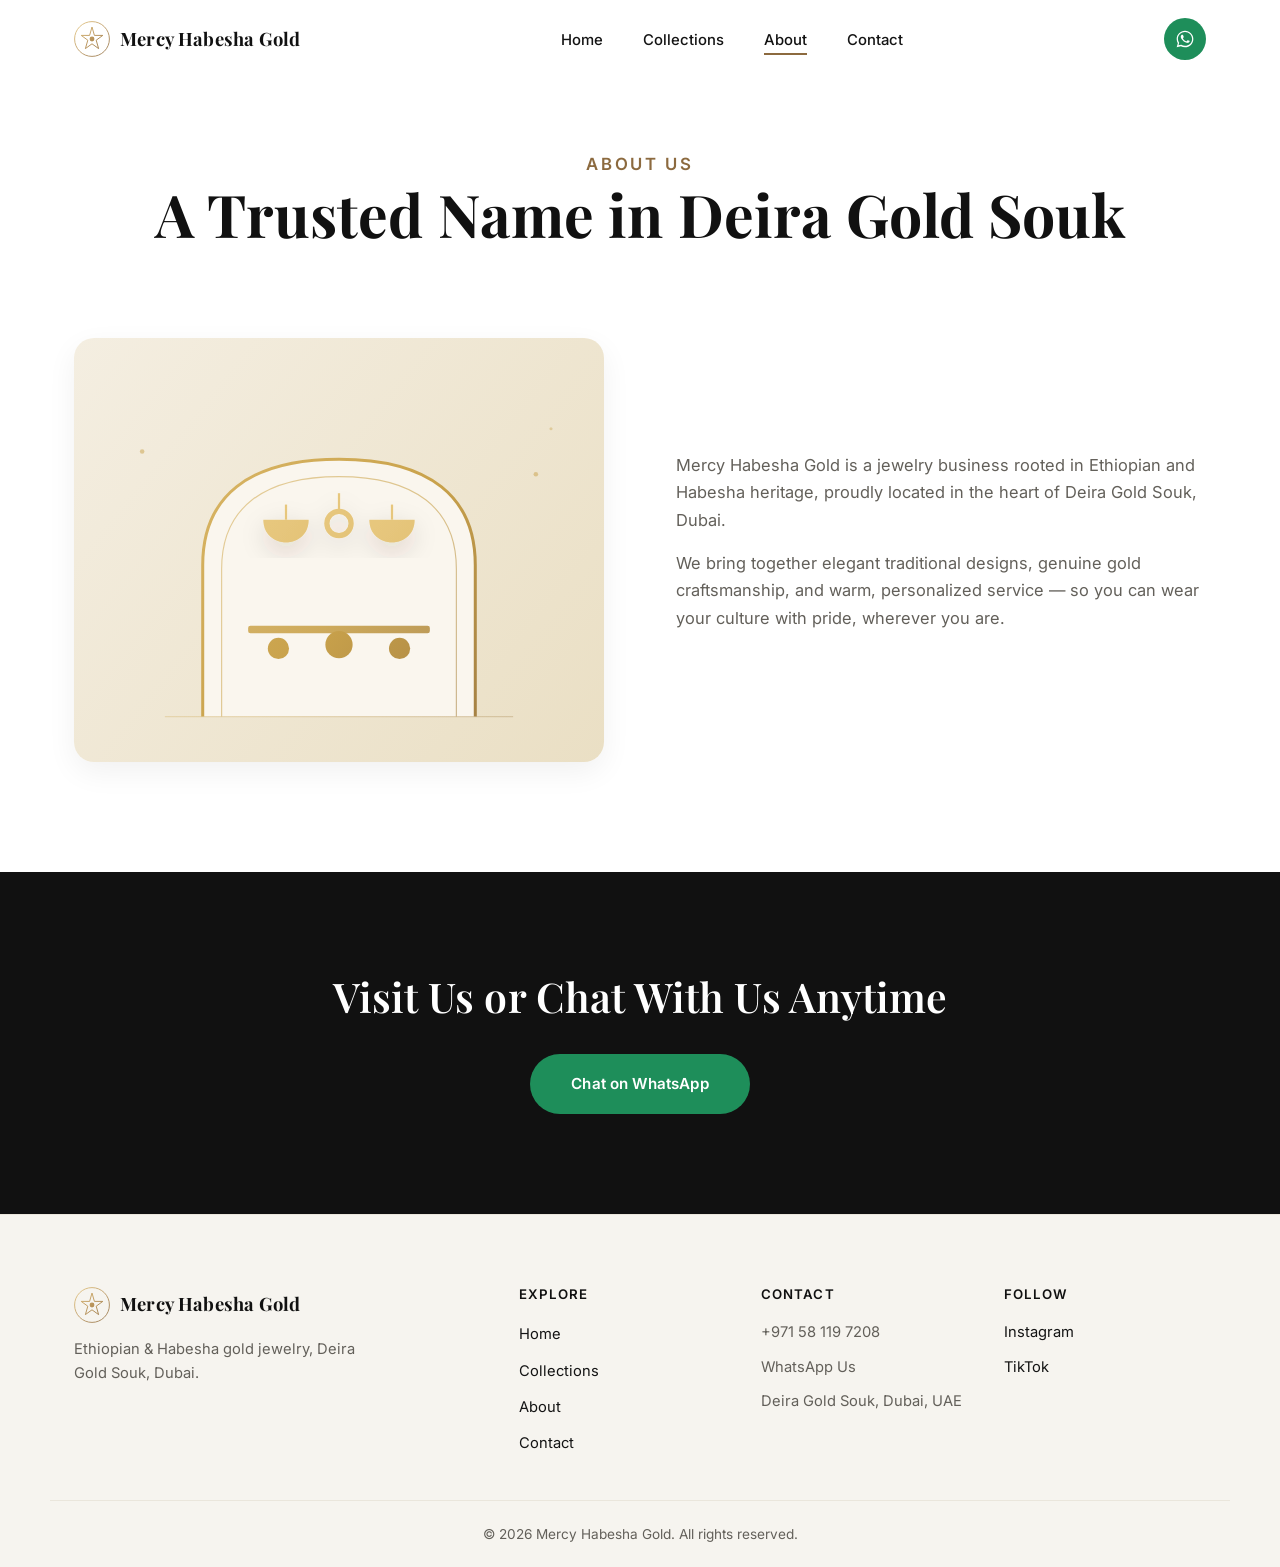
==== about.html @ a3fc60da "Simplify site into 4 focused pages with a cleaner luxury look Split the single long page into Home, " ====
<!DOCTYPE html>
<html lang="en">
<head>
<meta charset="UTF-8">
<meta name="viewport" content="width=device-width, initial-scale=1.0">
<title>About Us | Mercy Habesha Gold</title>
<meta name="description" content="Mercy Habesha Gold is a trusted Ethiopian and Habesha gold jewelry business located in Deira Gold Souk, Dubai.">
<link rel="icon" type="image/svg+xml" href="images/favicon.svg">

<link rel="preconnect" href="https://fonts.googleapis.com">
<link rel="preconnect" href="https://fonts.gstatic.com" crossorigin>
<link href="https://fonts.googleapis.com/css2?family=Playfair+Display:wght@500;600;700&family=Inter:wght@400;500;600&display=swap" rel="stylesheet">

<link rel="stylesheet" href="css/styles.css">
</head>
<body>

<a class="skip-link" href="#main">Skip to content</a>

<header class="site-header" id="siteHeader">
  <div class="container header-inner">
    <a href="index.html" class="brand" aria-label="Mercy Habesha Gold — Home">
      <img src="images/logo-mark.svg" alt="" class="brand-mark" width="36" height="36">
      <span class="brand-text">Mercy Habesha Gold</span>
    </a>

    <nav class="main-nav" id="mainNav" aria-label="Primary">
      <ul>
        <li><a href="index.html">Home</a></li>
        <li><a href="collections.html">Collections</a></li>
        <li><a href="about.html" class="active">About</a></li>
        <li><a href="contact.html">Contact</a></li>
      </ul>
    </nav>

    <div class="header-actions">
      <a class="wa-icon-btn" href="https://wa.me/971581197208?text=Hello%20Mercy%20Habesha%20Gold%2C%20I%20would%20like%20to%20know%20more%20about%20your%20jewelry." target="_blank" rel="noopener" aria-label="Chat on WhatsApp">
        <svg viewBox="0 0 24 24" aria-hidden="true"><path fill="currentColor" d="M17.5 14.4c-.3-.1-1.7-.8-1.9-.9-.3-.1-.5-.1-.6.1-.2.3-.7.9-.9 1.1-.2.2-.3.2-.6.1-.3-.1-1.2-.4-2.3-1.4-.9-.8-1.4-1.7-1.6-2-.2-.3 0-.5.1-.6.1-.1.3-.3.4-.5.1-.2.2-.3.3-.5.1-.2 0-.4 0-.5 0-.1-.6-1.5-.8-2-.2-.5-.4-.5-.6-.5h-.5c-.2 0-.5.1-.7.3-.2.3-.9.9-.9 2.2s.9 2.6 1.1 2.8c.1.2 1.8 2.8 4.4 3.9.6.3 1.1.4 1.5.5.6.2 1.2.2 1.6.1.5-.1 1.7-.7 1.9-1.3.2-.6.2-1.1.2-1.2-.1-.2-.3-.2-.6-.4z"/><path fill="currentColor" d="M12 2C6.5 2 2 6.5 2 12c0 1.9.5 3.6 1.4 5.1L2 22l5.1-1.3c1.4.8 3.1 1.2 4.9 1.2 5.5 0 10-4.5 10-10S17.5 2 12 2zm0 18.2c-1.6 0-3.1-.4-4.4-1.2l-.3-.2-3.1.8.8-3-.2-.3c-.9-1.4-1.3-3-1.3-4.6C3.5 7.3 7.3 3.5 12 3.5S20.5 7.3 20.5 12 16.7 20.2 12 20.2z"/></svg>
      </a>
      <button class="menu-toggle" id="menuToggle" aria-label="Open menu" aria-expanded="false" aria-controls="mainNav">
        <span></span><span></span><span></span>
      </button>
    </div>
  </div>
</header>

<main id="main">

  <section class="page-banner">
    <div class="container reveal">
      <p class="eyebrow">About Us</p>
      <h1>A Trusted Name in Deira Gold Souk</h1>
    </div>
  </section>

  <section class="section" style="padding-top: 20px;">
    <div class="container split-block reveal">
      <div class="split-image"><img src="images/about.svg" alt="Mercy Habesha Gold store display in Deira Gold Souk" loading="lazy" width="700" height="560"></div>
      <div class="split-copy">
        <p>Mercy Habesha Gold is a jewelry business rooted in Ethiopian and Habesha heritage, proudly located in the heart of Deira Gold Souk, Dubai.</p>
        <p>We bring together elegant traditional designs, genuine gold craftsmanship, and warm, personalized service — so you can wear your culture with pride, wherever you are.</p>
      </div>
    </div>
  </section>

  <section class="cta-band">
    <div class="container reveal">
      <h2>Visit Us or Chat With Us Anytime</h2>
      <a class="btn btn-whatsapp" href="https://wa.me/971581197208?text=Hello%2C%20I%27d%20like%20to%20know%20more%20about%20Mercy%20Habesha%20Gold." target="_blank" rel="noopener">Chat on WhatsApp</a>
    </div>
  </section>

</main>

<footer class="site-footer">
  <div class="container footer-inner">
    <div class="footer-brand">
      <a href="index.html" class="brand" aria-label="Mercy Habesha Gold — Home">
        <img src="images/logo-mark.svg" alt="" class="brand-mark" width="32" height="32">
        <span class="brand-text">Mercy Habesha Gold</span>
      </a>
      <p>Ethiopian &amp; Habesha gold jewelry, Deira Gold Souk, Dubai.</p>
    </div>

    <nav class="footer-nav" aria-label="Footer">
      <h4>Explore</h4>
      <ul>
        <li><a href="index.html">Home</a></li>
        <li><a href="collections.html">Collections</a></li>
        <li><a href="about.html">About</a></li>
        <li><a href="contact.html">Contact</a></li>
      </ul>
    </nav>

    <div class="footer-contact">
      <h4>Contact</h4>
      <p><a href="tel:+971581197208">+971 58 119 7208</a></p>
      <p><a href="https://wa.me/971581197208" target="_blank" rel="noopener">WhatsApp Us</a></p>
      <p>Deira Gold Souk, Dubai, UAE</p>
    </div>

    <div class="footer-social">
      <h4>Follow</h4>
      <div class="social-links">
        <a href="#" aria-label="Instagram">Instagram</a>
        <a href="#" aria-label="TikTok">TikTok</a>
      </div>
    </div>
  </div>

  <div class="container footer-bottom">
    <p>&copy; <span id="year"></span> Mercy Habesha Gold. All rights reserved.</p>
  </div>
</footer>

<script src="js/main.js"></script>
</body>
</html>
---- css/styles.css ----
/* ---------------------------------------
   Mercy Habesha Gold — Design System
   Luxury white / black / gold, minimal
--------------------------------------- */

:root {
  --color-bg: #FFFFFF;
  --color-bg-alt: #F6F4EF;
  --color-surface: #FFFFFF;
  --color-text: #141414;
  --color-text-muted: #63605A;
  --color-border: #EAE6DC;

  --color-gold: #B8935A;
  --color-gold-deep: #8C6A3F;
  --color-gold-light: #E7C77D;
  --color-black: #111111;

  --shadow-soft: 0 10px 30px rgba(17, 17, 17, 0.06);
  --shadow-lift: 0 18px 44px rgba(17, 17, 17, 0.10);

  --radius-lg: 20px;
  --radius-md: 12px;
  --radius-sm: 8px;

  --font-heading: "Playfair Display", Georgia, "Times New Roman", serif;
  --font-body: "Inter", -apple-system, BlinkMacSystemFont, "Segoe UI", sans-serif;

  --container-w: 1180px;
}

* { box-sizing: border-box; }
html { scroll-behavior: smooth; }

body {
  margin: 0;
  font-family: var(--font-body);
  background: var(--color-bg);
  color: var(--color-text);
  line-height: 1.65;
  -webkit-font-smoothing: antialiased;
}

img { max-width: 100%; display: block; height: auto; }
a { color: inherit; text-decoration: none; }

h1, h2, h3, h4 {
  font-family: var(--font-heading);
  font-weight: 600;
  line-height: 1.18;
  margin: 0 0 0.5em;
  color: var(--color-black);
  letter-spacing: 0.002em;
}

h1 { font-size: clamp(2.4rem, 4.6vw, 3.8rem); font-weight: 700; }
h2 { font-size: clamp(1.9rem, 3.2vw, 2.7rem); }
h3 { font-size: 1.2rem; }

p { margin: 0 0 1em; color: var(--color-text-muted); }

.container {
  max-width: var(--container-w);
  margin: 0 auto;
  padding: 0 24px;
}

.skip-link {
  position: absolute;
  left: -999px;
  top: auto;
  background: var(--color-black);
  color: #fff;
  padding: 12px 18px;
  z-index: 999;
  border-radius: var(--radius-sm);
}
.skip-link:focus { left: 16px; top: 16px; }

/* ---------- Buttons ---------- */
.btn {
  display: inline-flex;
  align-items: center;
  gap: 8px;
  padding: 15px 32px;
  border-radius: 999px;
  font-weight: 600;
  font-size: 0.95rem;
  letter-spacing: 0.01em;
  transition: transform 0.2s ease, box-shadow 0.2s ease, background 0.2s ease, color 0.2s ease;
  cursor: pointer;
  border: 1px solid transparent;
  white-space: nowrap;
}
.btn:hover { transform: translateY(-2px); }

.btn-primary {
  background: var(--color-black);
  color: #fff;
  box-shadow: var(--shadow-soft);
}
.btn-primary:hover { background: #2a2a2a; box-shadow: var(--shadow-lift); }

.btn-outline {
  background: transparent;
  color: var(--color-black);
  border-color: var(--color-black);
}
.btn-outline:hover { background: var(--color-black); color: #fff; }

.btn-outline-light {
  background: transparent;
  color: #fff;
  border-color: rgba(255,255,255,0.5);
}
.btn-outline-light:hover { background: #fff; color: var(--color-black); }

.btn-whatsapp { background: #1E8E5A; color: #fff; }
.btn-whatsapp:hover { background: #197a4c; box-shadow: var(--shadow-lift); }

.icon-wa { width: 18px; height: 18px; }

/* ---------- Header ---------- */
.site-header {
  position: sticky;
  top: 0;
  z-index: 100;
  background: rgba(255, 255, 255, 0.88);
  backdrop-filter: blur(10px);
  border-bottom: 1px solid transparent;
  transition: box-shadow 0.3s ease, border-color 0.3s ease;
}
.site-header.scrolled {
  box-shadow: 0 4px 20px rgba(17, 17, 17, 0.05);
  border-bottom-color: var(--color-border);
}

.header-inner {
  display: flex;
  align-items: center;
  justify-content: space-between;
  padding-top: 18px;
  padding-bottom: 18px;
}

.brand { display: flex; align-items: center; gap: 10px; }
.brand-mark { width: 36px; height: 36px; }
.brand-text {
  font-family: var(--font-heading);
  font-weight: 700;
  font-size: 1.15rem;
  letter-spacing: 0.01em;
  color: var(--color-black);
  white-space: nowrap;
}

.main-nav ul { list-style: none; display: flex; gap: 40px; margin: 0; padding: 0; }
.main-nav a {
  font-weight: 500;
  font-size: 0.93rem;
  position: relative;
  padding: 6px 0;
  color: var(--color-text);
}
.main-nav a::after {
  content: "";
  position: absolute;
  left: 0; bottom: 0;
  width: 0%;
  height: 1.5px;
  background: var(--color-gold-deep);
  transition: width 0.2s ease;
}
.main-nav a:hover::after,
.main-nav a.active::after { width: 100%; }
.main-nav a.active { color: var(--color-black); }

.header-actions { display: flex; align-items: center; gap: 18px; }

.wa-icon-btn {
  display: flex;
  align-items: center;
  justify-content: center;
  width: 42px;
  height: 42px;
  border-radius: 50%;
  background: #1E8E5A;
  color: #fff;
  flex-shrink: 0;
  transition: transform 0.2s ease;
}
.wa-icon-btn:hover { transform: translateY(-2px); }
.wa-icon-btn svg { width: 20px; height: 20px; }

.menu-toggle {
  display: none;
  flex-direction: column;
  justify-content: center;
  gap: 5px;
  width: 40px;
  height: 40px;
  background: none;
  border: none;
  cursor: pointer;
}
.menu-toggle span {
  display: block;
  width: 22px;
  height: 2px;
  background: var(--color-black);
  transition: transform 0.2s ease, opacity 0.2s ease;
}
.menu-toggle.open span:nth-child(1) { transform: translateY(7px) rotate(45deg); }
.menu-toggle.open span:nth-child(2) { opacity: 0; }
.menu-toggle.open span:nth-child(3) { transform: translateY(-7px) rotate(-45deg); }

/* ---------- Hero ---------- */
.hero { padding: 80px 0 110px; overflow: hidden; }
.hero-inner {
  display: grid;
  grid-template-columns: 1fr 1fr;
  gap: 72px;
  align-items: center;
}
.eyebrow {
  text-transform: uppercase;
  letter-spacing: 0.16em;
  font-size: 0.76rem;
  font-weight: 600;
  color: var(--color-gold-deep);
  margin-bottom: 16px;
}
.hero-sub { font-size: 1.1rem; max-width: 44ch; }
.hero-actions { display: flex; gap: 16px; flex-wrap: wrap; margin-top: 10px; }
.hero-image img { border-radius: var(--radius-lg); box-shadow: var(--shadow-lift); }

/* ---------- Page banner (interior pages) ---------- */
.page-banner { padding: 72px 0 56px; text-align: center; }
.page-banner .eyebrow { display: block; }
.page-banner h1 { margin-bottom: 14px; }
.page-banner p { max-width: 52ch; margin: 0 auto; font-size: 1.05rem; }

/* ---------- Sections ---------- */
.section { padding: 110px 0; }
.section-tight { padding: 88px 0; }
.section-alt { background: var(--color-bg-alt); }
.section-head { max-width: 640px; margin: 0 auto 64px; text-align: center; }
.section-sub { font-size: 1.02rem; }

.grid { display: grid; gap: 36px; }
.grid-4 { grid-template-columns: repeat(4, 1fr); }
.grid-3 { grid-template-columns: repeat(3, 1fr); }

/* ---------- Cards ---------- */
.card {
  background: var(--color-surface);
  border-radius: var(--radius-lg);
  overflow: hidden;
  box-shadow: var(--shadow-soft);
  transition: transform 0.3s ease, box-shadow 0.3s ease;
  border: 1px solid var(--color-border);
}
.card:hover { transform: translateY(-6px); box-shadow: var(--shadow-lift); }
.card-media { aspect-ratio: 1 / 1; overflow: hidden; background: var(--color-bg-alt); }
.card-media img { width: 100%; height: 100%; object-fit: cover; }

.card-body { padding: 28px 28px 32px; }
.card-body h3 { margin-bottom: 8px; }
.card-body p { font-size: 0.95rem; margin-bottom: 16px; }

.card-link {
  display: inline-block;
  font-weight: 600;
  font-size: 0.9rem;
  color: var(--color-gold-deep);
  border-bottom: 1px solid var(--color-gold-deep);
  padding-bottom: 2px;
}
.card-link:hover { color: var(--color-black); border-color: var(--color-black); }

.section-cta { text-align: center; margin-top: 56px; }

/* ---------- Feature icons (Why choose us) ---------- */
.feature { text-align: center; padding: 12px; }
.feature img { width: 64px; height: 64px; margin: 0 auto 20px; }
.feature h3 { font-size: 1.05rem; margin-bottom: 6px; }
.feature p { font-size: 0.9rem; margin-bottom: 0; }

/* ---------- Two-column blocks (About) ---------- */
.split-block {
  display: grid;
  grid-template-columns: 1fr 1fr;
  gap: 72px;
  align-items: center;
}
.split-block.reverse .split-image { order: 2; }
.split-block.reverse .split-copy { order: 1; }
.split-image img { border-radius: var(--radius-lg); box-shadow: var(--shadow-soft); }
.split-copy p { font-size: 1.03rem; }

/* ---------- Collection rows (Collections page) ---------- */
.collection-row {
  display: grid;
  grid-template-columns: 1fr 1fr;
  gap: 72px;
  align-items: center;
}
.collection-row:not(:last-child) { margin-bottom: 100px; }
.collection-row.reverse .collection-image { order: 2; }
.collection-row.reverse .collection-copy { order: 1; }
.collection-image img {
  border-radius: var(--radius-lg);
  box-shadow: var(--shadow-soft);
  aspect-ratio: 1 / 1;
  object-fit: cover;
}
.collection-copy p { font-size: 1.03rem; max-width: 42ch; }

/* ---------- CTA band ---------- */
.cta-band {
  background: var(--color-black);
  padding: 100px 0;
  text-align: center;
}
.cta-band h2 { color: #fff; max-width: 640px; margin: 0 auto 34px; }
.cta-band .btn-whatsapp { padding: 16px 40px; }

/* ---------- Location ---------- */
.location-inner {
  display: grid;
  grid-template-columns: 1fr 1.1fr;
  gap: 64px;
  align-items: stretch;
}
.location-list {
  list-style: none;
  padding: 0;
  margin: 0 0 32px;
  display: flex;
  flex-direction: column;
  gap: 14px;
  font-size: 1rem;
}
.location-list a { color: var(--color-gold-deep); font-weight: 600; }
.location-map {
  min-height: 320px;
  border-radius: var(--radius-lg);
  overflow: hidden;
  box-shadow: var(--shadow-soft);
  border: 1px solid var(--color-border);
}
.location-map iframe { width: 100%; height: 100%; min-height: 320px; }

/* ---------- Footer ---------- */
.site-footer {
  background: var(--color-bg-alt);
  border-top: 1px solid var(--color-border);
  padding-top: 72px;
}
.footer-inner {
  display: grid;
  grid-template-columns: 2fr 1fr 1fr 1fr;
  gap: 40px;
  padding-bottom: 44px;
}
.footer-brand p { margin-top: 14px; font-size: 0.92rem; max-width: 32ch; }
.footer-nav h4, .footer-contact h4, .footer-social h4 {
  font-family: var(--font-body);
  font-size: 0.83rem;
  text-transform: uppercase;
  letter-spacing: 0.08em;
  color: var(--color-black);
  margin-bottom: 18px;
}
.footer-nav ul { list-style: none; padding: 0; margin: 0; display: flex; flex-direction: column; gap: 10px; }
.footer-nav a, .footer-contact a { font-size: 0.92rem; }
.footer-nav a:hover, .footer-contact a:hover, .social-links a:hover { color: var(--color-gold-deep); }
.footer-contact p { margin: 0 0 10px; font-size: 0.92rem; }
.social-links { display: flex; flex-direction: column; gap: 10px; font-size: 0.92rem; }

.footer-bottom {
  border-top: 1px solid var(--color-border);
  padding: 22px 24px;
  text-align: center;
}
.footer-bottom p { margin: 0; font-size: 0.85rem; }

/* ---------- Reveal animation (minimal, one-time fade) ---------- */
.reveal {
  opacity: 0;
  transform: translateY(14px);
  transition: opacity 0.5s ease, transform 0.5s ease;
}
.reveal.in-view { opacity: 1; transform: translateY(0); }

@media (prefers-reduced-motion: reduce) {
  html { scroll-behavior: auto; }
  .reveal { opacity: 1; transform: none; transition: none; }
  .btn, .card { transition: none; }
}

/* ---------- Responsive ---------- */
@media (max-width: 1024px) {
  .grid-4 { grid-template-columns: repeat(2, 1fr); }
  .location-inner { grid-template-columns: 1fr; }
  .location-map { min-height: 280px; }
}

@media (max-width: 860px) {
  .main-nav { display: none; }
  .menu-toggle { display: flex; }

  .main-nav.open {
    display: block;
    position: absolute;
    top: 100%;
    left: 0;
    right: 0;
    background: var(--color-surface);
    border-bottom: 1px solid var(--color-border);
    box-shadow: var(--shadow-soft);
    padding: 12px 24px 24px;
  }
  .main-nav.open ul { flex-direction: column; gap: 4px; }
  .main-nav.open a { display: block; padding: 12px 0; font-size: 1.05rem; }

  .hero-inner { grid-template-columns: 1fr; }
  .hero-image { order: -1; }

  .split-block, .collection-row {
    grid-template-columns: 1fr;
    gap: 32px;
  }
  .collection-row:not(:last-child) { margin-bottom: 56px; }
  .split-block.reverse .split-image,
  .split-block.reverse .split-copy,
  .collection-row.reverse .collection-image,
  .collection-row.reverse .collection-copy { order: initial; }
  .collection-copy p { max-width: none; }

  .grid-3 { grid-template-columns: repeat(2, 1fr); }

  .footer-inner { grid-template-columns: 1fr 1fr; }
}

@media (max-width: 560px) {
  .section { padding: 72px 0; }
  .section-tight { padding: 56px 0; }
  .hero { padding: 48px 0 64px; }
  .cta-band { padding: 72px 0; }
  .grid-3, .grid-4 { grid-template-columns: 1fr; }
  .hero-actions { flex-direction: column; align-items: stretch; }
  .btn { justify-content: center; }
  .footer-inner { grid-template-columns: 1fr; gap: 32px; }
}
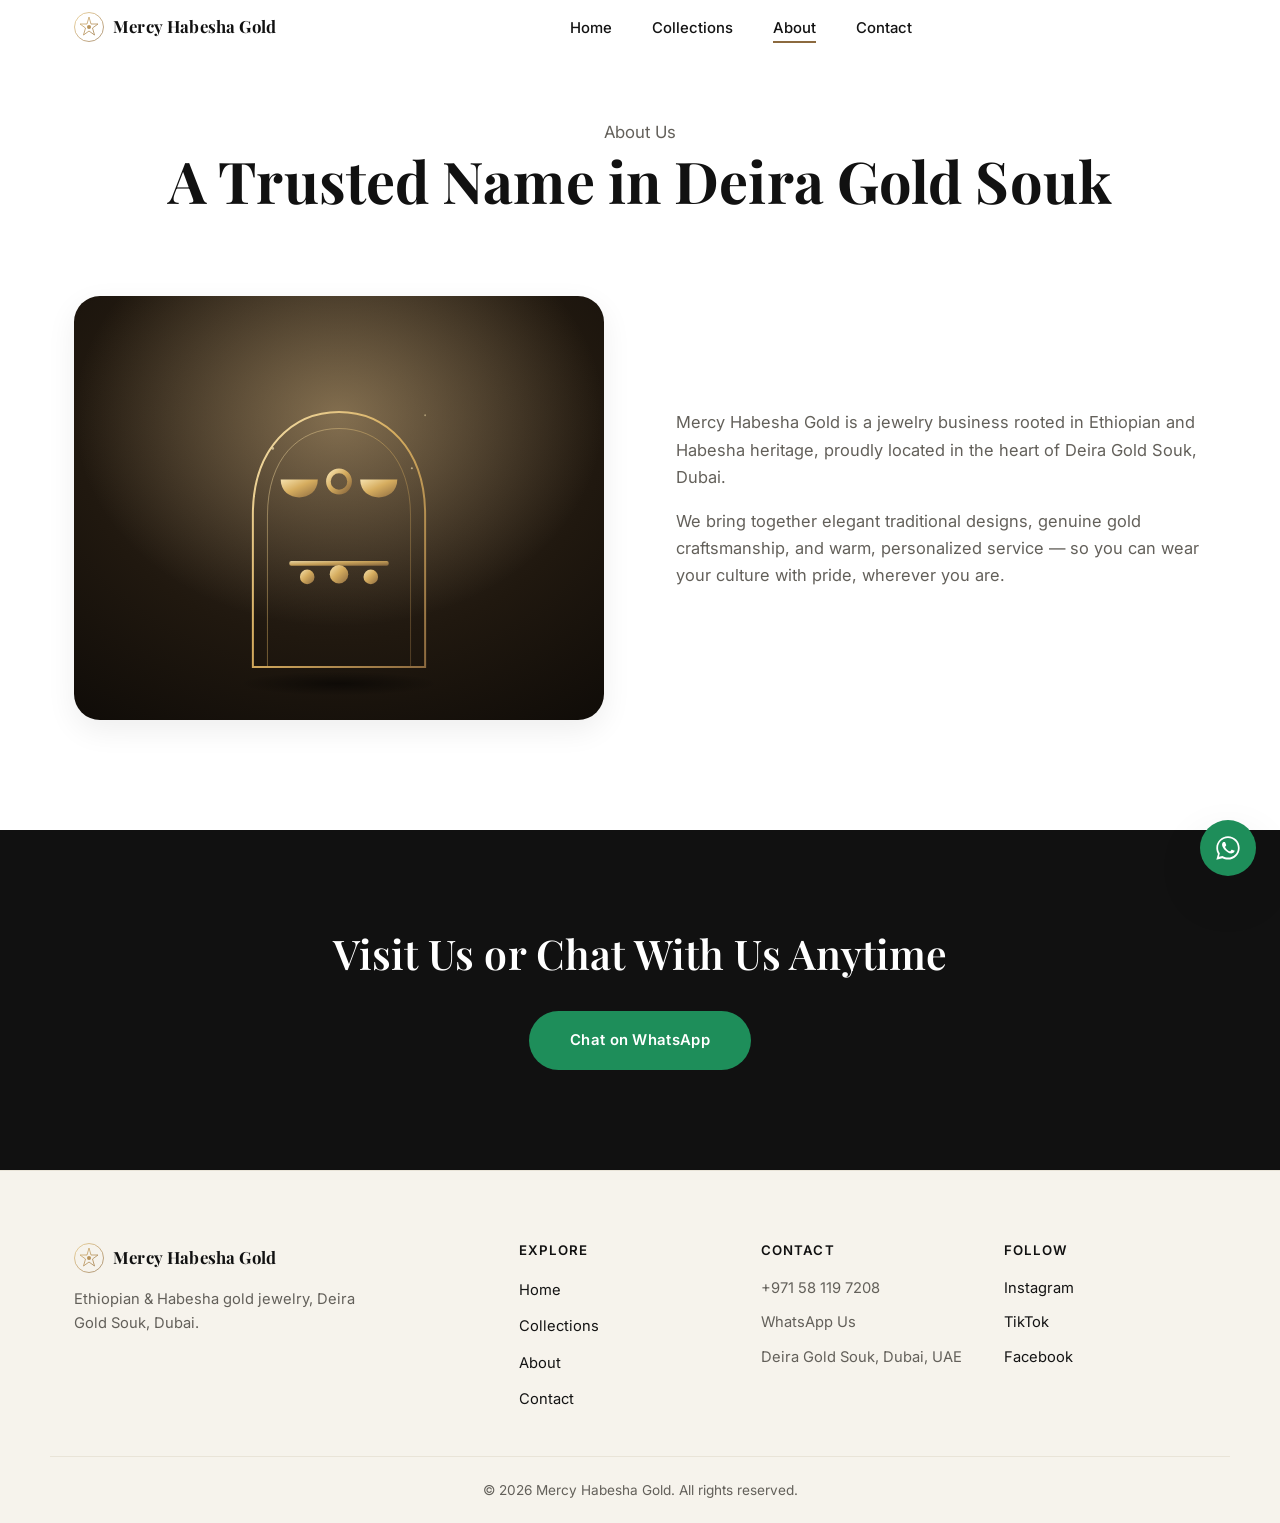
==== commit dddba074: "Elevate design to feel like a premium international jewelry brand Slim down the sticky header, drop " ====
--- a/about.html
+++ b/about.html
@@ -34,9 +34,6 @@
     </nav>
 
     <div class="header-actions">
-      <a class="wa-icon-btn" href="https://wa.me/971581197208?text=Hello%20Mercy%20Habesha%20Gold%2C%20I%20would%20like%20to%20know%20more%20about%20your%20jewelry." target="_blank" rel="noopener" aria-label="Chat on WhatsApp">
-        <svg viewBox="0 0 24 24" aria-hidden="true"><path fill="currentColor" d="M17.5 14.4c-.3-.1-1.7-.8-1.9-.9-.3-.1-.5-.1-.6.1-.2.3-.7.9-.9 1.1-.2.2-.3.2-.6.1-.3-.1-1.2-.4-2.3-1.4-.9-.8-1.4-1.7-1.6-2-.2-.3 0-.5.1-.6.1-.1.3-.3.4-.5.1-.2.2-.3.3-.5.1-.2 0-.4 0-.5 0-.1-.6-1.5-.8-2-.2-.5-.4-.5-.6-.5h-.5c-.2 0-.5.1-.7.3-.2.3-.9.9-.9 2.2s.9 2.6 1.1 2.8c.1.2 1.8 2.8 4.4 3.9.6.3 1.1.4 1.5.5.6.2 1.2.2 1.6.1.5-.1 1.7-.7 1.9-1.3.2-.6.2-1.1.2-1.2-.1-.2-.3-.2-.6-.4z"/><path fill="currentColor" d="M12 2C6.5 2 2 6.5 2 12c0 1.9.5 3.6 1.4 5.1L2 22l5.1-1.3c1.4.8 3.1 1.2 4.9 1.2 5.5 0 10-4.5 10-10S17.5 2 12 2zm0 18.2c-1.6 0-3.1-.4-4.4-1.2l-.3-.2-3.1.8.8-3-.2-.3c-.9-1.4-1.3-3-1.3-4.6C3.5 7.3 7.3 3.5 12 3.5S20.5 7.3 20.5 12 16.7 20.2 12 20.2z"/></svg>
-      </a>
       <button class="menu-toggle" id="menuToggle" aria-label="Open menu" aria-expanded="false" aria-controls="mainNav">
         <span></span><span></span><span></span>
       </button>
@@ -104,6 +101,7 @@
       <div class="social-links">
         <a href="#" aria-label="Instagram">Instagram</a>
         <a href="#" aria-label="TikTok">TikTok</a>
+        <a href="#" aria-label="Facebook">Facebook</a>
       </div>
     </div>
   </div>
@@ -113,6 +111,10 @@
   </div>
 </footer>
 
+<a class="whatsapp-fab" href="https://wa.me/971581197208?text=Hello%2C%20I%20would%20like%20to%20know%20more%20about%20your%20jewelry." target="_blank" rel="noopener" aria-label="Chat on WhatsApp">
+  <svg viewBox="0 0 24 24" aria-hidden="true"><path fill="currentColor" d="M17.5 14.4c-.3-.1-1.7-.8-1.9-.9-.3-.1-.5-.1-.6.1-.2.3-.7.9-.9 1.1-.2.2-.3.2-.6.1-.3-.1-1.2-.4-2.3-1.4-.9-.8-1.4-1.7-1.6-2-.2-.3 0-.5.1-.6.1-.1.3-.3.4-.5.1-.2.2-.3.3-.5.1-.2 0-.4 0-.5 0-.1-.6-1.5-.8-2-.2-.5-.4-.5-.6-.5h-.5c-.2 0-.5.1-.7.3-.2.3-.9.9-.9 2.2s.9 2.6 1.1 2.8c.1.2 1.8 2.8 4.4 3.9.6.3 1.1.4 1.5.5.6.2 1.2.2 1.6.1.5-.1 1.7-.7 1.9-1.3.2-.6.2-1.1.2-1.2-.1-.2-.3-.2-.6-.4z"/><path fill="currentColor" d="M12 2C6.5 2 2 6.5 2 12c0 1.9.5 3.6 1.4 5.1L2 22l5.1-1.3c1.4.8 3.1 1.2 4.9 1.2 5.5 0 10-4.5 10-10S17.5 2 12 2zm0 18.2c-1.6 0-3.1-.4-4.4-1.2l-.3-.2-3.1.8.8-3-.2-.3c-.9-1.4-1.3-3-1.3-4.6C3.5 7.3 7.3 3.5 12 3.5S20.5 7.3 20.5 12 16.7 20.2 12 20.2z"/></svg>
+</a>
+
 <script src="js/main.js"></script>
 </body>
 </html>
--- a/css/styles.css
+++ b/css/styles.css
@@ -1,26 +1,26 @@
 /* ---------------------------------------
    Mercy Habesha Gold — Design System
-   Luxury white / black / gold, minimal
+   Luxury ivory / warm gold / black / beige
 --------------------------------------- */
 
 :root {
   --color-bg: #FFFFFF;
-  --color-bg-alt: #F6F4EF;
+  --color-bg-alt: #F6F3EC;
   --color-surface: #FFFFFF;
   --color-text: #141414;
   --color-text-muted: #63605A;
-  --color-border: #EAE6DC;
+  --color-border: #E9E4D8;
 
   --color-gold: #B8935A;
   --color-gold-deep: #8C6A3F;
   --color-gold-light: #E7C77D;
   --color-black: #111111;
 
-  --shadow-soft: 0 10px 30px rgba(17, 17, 17, 0.06);
-  --shadow-lift: 0 18px 44px rgba(17, 17, 17, 0.10);
-
-  --radius-lg: 20px;
-  --radius-md: 12px;
+  --shadow-soft: 0 10px 30px rgba(17, 17, 17, 0.07);
+  --shadow-lift: 0 20px 48px rgba(17, 17, 17, 0.12);
+
+  --radius-lg: 26px;
+  --radius-md: 16px;
   --radius-sm: 8px;
 
   --font-heading: "Playfair Display", Georgia, "Times New Roman", serif;
@@ -47,15 +47,15 @@
 h1, h2, h3, h4 {
   font-family: var(--font-heading);
   font-weight: 600;
-  line-height: 1.18;
+  line-height: 1.16;
   margin: 0 0 0.5em;
   color: var(--color-black);
   letter-spacing: 0.002em;
 }
 
-h1 { font-size: clamp(2.4rem, 4.6vw, 3.8rem); font-weight: 700; }
-h2 { font-size: clamp(1.9rem, 3.2vw, 2.7rem); }
-h3 { font-size: 1.2rem; }
+h1 { font-size: clamp(2.2rem, 5vw, 3.6rem); font-weight: 700; }
+h2 { font-size: clamp(1.8rem, 3.2vw, 2.6rem); }
+h3 { font-size: 1.18rem; }
 
 p { margin: 0 0 1em; color: var(--color-text-muted); }
 
@@ -85,9 +85,9 @@
   padding: 15px 32px;
   border-radius: 999px;
   font-weight: 600;
-  font-size: 0.95rem;
-  letter-spacing: 0.01em;
-  transition: transform 0.2s ease, box-shadow 0.2s ease, background 0.2s ease, color 0.2s ease;
+  font-size: 0.93rem;
+  letter-spacing: 0.02em;
+  transition: transform 0.25s ease, box-shadow 0.25s ease, background 0.25s ease, color 0.25s ease, border-color 0.25s ease;
   cursor: pointer;
   border: 1px solid transparent;
   white-space: nowrap;
@@ -104,14 +104,14 @@
 .btn-outline {
   background: transparent;
   color: var(--color-black);
-  border-color: var(--color-black);
-}
-.btn-outline:hover { background: var(--color-black); color: #fff; }
+  border-color: var(--color-gold);
+}
+.btn-outline:hover { background: var(--color-gold); color: #fff; }
 
 .btn-outline-light {
   background: transparent;
   color: #fff;
-  border-color: rgba(255,255,255,0.5);
+  border-color: rgba(255,255,255,0.6);
 }
 .btn-outline-light:hover { background: #fff; color: var(--color-black); }
 
@@ -125,13 +125,13 @@
   position: sticky;
   top: 0;
   z-index: 100;
-  background: rgba(255, 255, 255, 0.88);
+  background: rgba(255, 255, 255, 0.9);
   backdrop-filter: blur(10px);
   border-bottom: 1px solid transparent;
   transition: box-shadow 0.3s ease, border-color 0.3s ease;
 }
 .site-header.scrolled {
-  box-shadow: 0 4px 20px rgba(17, 17, 17, 0.05);
+  box-shadow: 0 6px 24px rgba(17, 17, 17, 0.06);
   border-bottom-color: var(--color-border);
 }
 
@@ -139,16 +139,16 @@
   display: flex;
   align-items: center;
   justify-content: space-between;
-  padding-top: 18px;
-  padding-bottom: 18px;
-}
-
-.brand { display: flex; align-items: center; gap: 10px; }
-.brand-mark { width: 36px; height: 36px; }
+  padding-top: 12px;
+  padding-bottom: 12px;
+}
+
+.brand { display: flex; align-items: center; gap: 9px; min-width: 0; }
+.brand-mark { width: 30px; height: 30px; flex-shrink: 0; }
 .brand-text {
   font-family: var(--font-heading);
   font-weight: 700;
-  font-size: 1.15rem;
+  font-size: 1.05rem;
   letter-spacing: 0.01em;
   color: var(--color-black);
   white-space: nowrap;
@@ -177,35 +177,21 @@
 
 .header-actions { display: flex; align-items: center; gap: 18px; }
 
-.wa-icon-btn {
-  display: flex;
-  align-items: center;
-  justify-content: center;
-  width: 42px;
-  height: 42px;
-  border-radius: 50%;
-  background: #1E8E5A;
-  color: #fff;
-  flex-shrink: 0;
-  transition: transform 0.2s ease;
-}
-.wa-icon-btn:hover { transform: translateY(-2px); }
-.wa-icon-btn svg { width: 20px; height: 20px; }
-
 .menu-toggle {
   display: none;
   flex-direction: column;
   justify-content: center;
   gap: 5px;
-  width: 40px;
-  height: 40px;
+  width: 38px;
+  height: 38px;
   background: none;
   border: none;
   cursor: pointer;
+  flex-shrink: 0;
 }
 .menu-toggle span {
   display: block;
-  width: 22px;
+  width: 21px;
   height: 2px;
   background: var(--color-black);
   transition: transform 0.2s ease, opacity 0.2s ease;
@@ -214,28 +200,66 @@
 .menu-toggle.open span:nth-child(2) { opacity: 0; }
 .menu-toggle.open span:nth-child(3) { transform: translateY(-7px) rotate(-45deg); }
 
+/* ---------- Floating WhatsApp button ---------- */
+.whatsapp-fab {
+  position: fixed;
+  right: 24px;
+  bottom: 24px;
+  width: 56px;
+  height: 56px;
+  border-radius: 50%;
+  background: #1E8E5A;
+  color: #fff;
+  display: flex;
+  align-items: center;
+  justify-content: center;
+  box-shadow: var(--shadow-lift);
+  z-index: 90;
+  transition: transform 0.25s ease, opacity 0.25s ease;
+}
+.whatsapp-fab:hover { transform: scale(1.08); }
+.whatsapp-fab.is-hidden { opacity: 0; pointer-events: none; }
+.whatsapp-fab svg { width: 28px; height: 28px; }
+
 /* ---------- Hero ---------- */
-.hero { padding: 80px 0 110px; overflow: hidden; }
-.hero-inner {
-  display: grid;
-  grid-template-columns: 1fr 1fr;
-  gap: 72px;
-  align-items: center;
-}
-.eyebrow {
-  text-transform: uppercase;
-  letter-spacing: 0.16em;
-  font-size: 0.76rem;
-  font-weight: 600;
-  color: var(--color-gold-deep);
-  margin-bottom: 16px;
-}
-.hero-sub { font-size: 1.1rem; max-width: 44ch; }
-.hero-actions { display: flex; gap: 16px; flex-wrap: wrap; margin-top: 10px; }
-.hero-image img { border-radius: var(--radius-lg); box-shadow: var(--shadow-lift); }
+.hero { padding: 20px 0 0; }
+.hero-media {
+  position: relative;
+  border-radius: var(--radius-lg);
+  overflow: hidden;
+  aspect-ratio: 3 / 4;
+  box-shadow: var(--shadow-lift);
+}
+.hero-media img { width: 100%; height: 100%; object-fit: cover; }
+.hero-media::after {
+  content: "";
+  position: absolute;
+  inset: 0;
+  background:
+    linear-gradient(0deg, rgba(10, 8, 4, 0.85) 0%, rgba(10, 8, 4, 0.25) 45%, rgba(10, 8, 4, 0.05) 70%),
+    linear-gradient(135deg, rgba(184, 147, 90, 0.28), rgba(17, 17, 17, 0) 55%);
+}
+.hero-content {
+  position: absolute;
+  left: 0; right: 0; bottom: 0;
+  padding: 40px 28px;
+  color: #fff;
+  text-align: center;
+}
+.hero-content .eyebrow { color: var(--color-gold-light); }
+.hero-content h1 { color: #fff; }
+.hero-sub { color: rgba(255, 255, 255, 0.88); font-size: 1.05rem; max-width: 46ch; margin-left: auto; margin-right: auto; }
+.hero-actions { display: flex; gap: 16px; flex-wrap: wrap; margin-top: 12px; justify-content: center; }
+
+@media (min-width: 700px) {
+  .hero { padding: 28px 0 0; }
+  .hero-media { aspect-ratio: 16 / 9; }
+  .hero-content { padding: 64px 72px; text-align: left; }
+  .hero-sub, .hero-actions { margin-left: 0; justify-content: flex-start; }
+}
 
 /* ---------- Page banner (interior pages) ---------- */
-.page-banner { padding: 72px 0 56px; text-align: center; }
+.page-banner { padding: 64px 0 48px; text-align: center; }
 .page-banner .eyebrow { display: block; }
 .page-banner h1 { margin-bottom: 14px; }
 .page-banner p { max-width: 52ch; margin: 0 auto; font-size: 1.05rem; }
@@ -257,12 +281,13 @@
   border-radius: var(--radius-lg);
   overflow: hidden;
   box-shadow: var(--shadow-soft);
-  transition: transform 0.3s ease, box-shadow 0.3s ease;
+  transition: transform 0.35s ease, box-shadow 0.35s ease;
   border: 1px solid var(--color-border);
 }
 .card:hover { transform: translateY(-6px); box-shadow: var(--shadow-lift); }
 .card-media { aspect-ratio: 1 / 1; overflow: hidden; background: var(--color-bg-alt); }
-.card-media img { width: 100%; height: 100%; object-fit: cover; }
+.card-media img { width: 100%; height: 100%; object-fit: cover; transition: transform 0.6s ease; }
+.card:hover .card-media img { transform: scale(1.06); }
 
 .card-body { padding: 28px 28px 32px; }
 .card-body h3 { margin-bottom: 8px; }
@@ -280,11 +305,31 @@
 
 .section-cta { text-align: center; margin-top: 56px; }
 
-/* ---------- Feature icons (Why choose us) ---------- */
-.feature { text-align: center; padding: 12px; }
-.feature img { width: 64px; height: 64px; margin: 0 auto 20px; }
-.feature h3 { font-size: 1.05rem; margin-bottom: 6px; }
-.feature p { font-size: 0.9rem; margin-bottom: 0; }
+/* ---------- Why Choose Us — 2x2 premium grid ---------- */
+.why-grid {
+  display: grid;
+  grid-template-columns: repeat(2, 1fr);
+  gap: 28px;
+  max-width: 760px;
+  margin: 0 auto;
+}
+.why-card {
+  background: var(--color-bg-alt);
+  border: 1px solid var(--color-border);
+  border-radius: var(--radius-md);
+  padding: 40px 28px;
+  text-align: center;
+  transition: transform 0.3s ease, box-shadow 0.3s ease, background 0.3s ease;
+}
+.why-card:hover {
+  transform: translateY(-5px);
+  box-shadow: var(--shadow-soft);
+  background: var(--color-surface);
+}
+.why-card img { width: 52px; height: 52px; margin: 0 auto 20px; transition: transform 0.3s ease; }
+.why-card:hover img { transform: scale(1.08); }
+.why-card h3 { font-size: 1.05rem; margin-bottom: 8px; }
+.why-card p { font-size: 0.9rem; margin-bottom: 0; }
 
 /* ---------- Two-column blocks (About) ---------- */
 .split-block {
@@ -295,7 +340,7 @@
 }
 .split-block.reverse .split-image { order: 2; }
 .split-block.reverse .split-copy { order: 1; }
-.split-image img { border-radius: var(--radius-lg); box-shadow: var(--shadow-soft); }
+.split-image { border-radius: var(--radius-lg); overflow: hidden; box-shadow: var(--shadow-soft); }
 .split-copy p { font-size: 1.03rem; }
 
 /* ---------- Collection rows (Collections page) ---------- */
@@ -308,12 +353,14 @@
 .collection-row:not(:last-child) { margin-bottom: 100px; }
 .collection-row.reverse .collection-image { order: 2; }
 .collection-row.reverse .collection-copy { order: 1; }
-.collection-image img {
+.collection-image {
   border-radius: var(--radius-lg);
+  overflow: hidden;
   box-shadow: var(--shadow-soft);
   aspect-ratio: 1 / 1;
-  object-fit: cover;
-}
+}
+.collection-image img { width: 100%; height: 100%; object-fit: cover; transition: transform 0.6s ease; }
+.collection-image:hover img { transform: scale(1.06); }
 .collection-copy p { font-size: 1.03rem; max-width: 42ch; }
 
 /* ---------- CTA band ---------- */
@@ -424,9 +471,6 @@
   .main-nav.open ul { flex-direction: column; gap: 4px; }
   .main-nav.open a { display: block; padding: 12px 0; font-size: 1.05rem; }
 
-  .hero-inner { grid-template-columns: 1fr; }
-  .hero-image { order: -1; }
-
   .split-block, .collection-row {
     grid-template-columns: 1fr;
     gap: 32px;
@@ -446,10 +490,16 @@
 @media (max-width: 560px) {
   .section { padding: 72px 0; }
   .section-tight { padding: 56px 0; }
-  .hero { padding: 48px 0 64px; }
   .cta-band { padding: 72px 0; }
   .grid-3, .grid-4 { grid-template-columns: 1fr; }
+  .why-grid { gap: 18px; }
+  .why-card { padding: 30px 20px; }
   .hero-actions { flex-direction: column; align-items: stretch; }
   .btn { justify-content: center; }
   .footer-inner { grid-template-columns: 1fr; gap: 32px; }
-}
+  .whatsapp-fab { right: 16px; bottom: 16px; width: 52px; height: 52px; }
+}
+
+@media (max-width: 380px) {
+  .brand-text { font-size: 0.92rem; }
+}
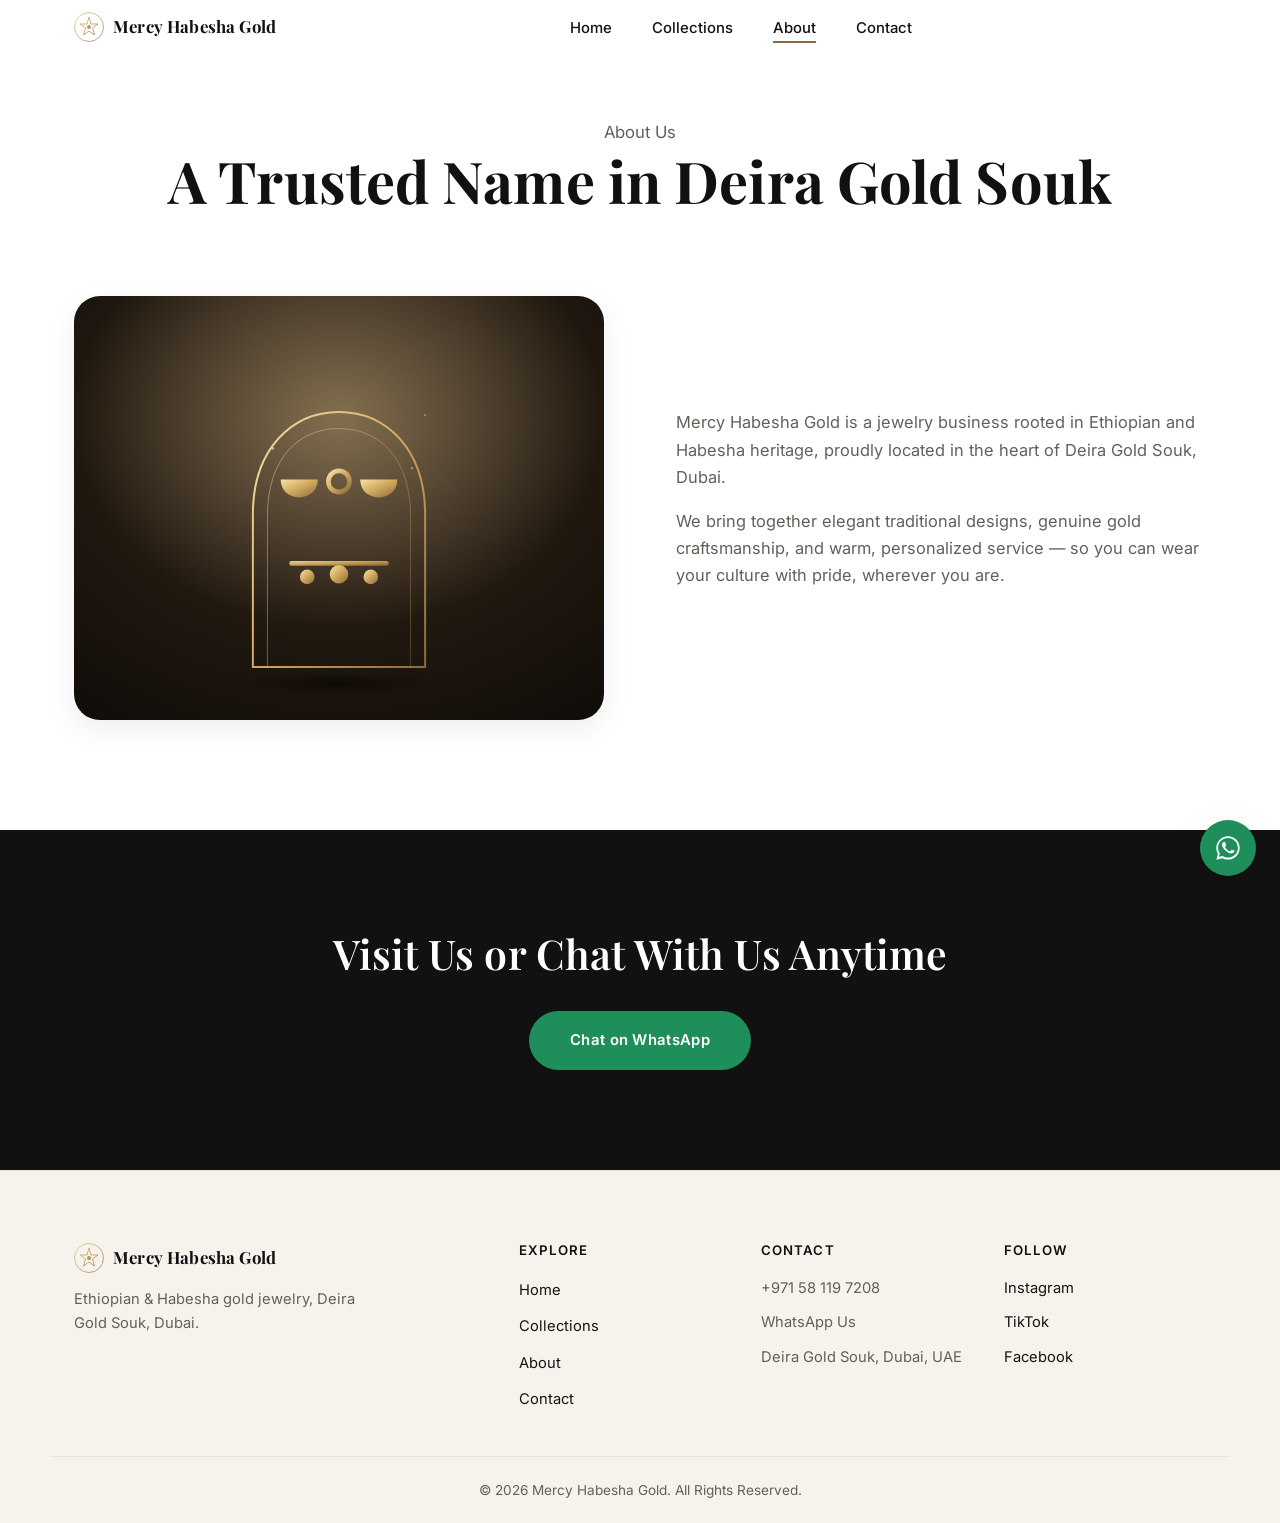
==== commit c1ffddbb: "Fix broken hero buttons and wire up navigation/footer as requested The dark gold overlay on the hero" ====
--- a/about.html
+++ b/about.html
@@ -100,18 +100,18 @@
       <h4>Follow</h4>
       <div class="social-links">
         <a href="#" aria-label="Instagram">Instagram</a>
-        <a href="#" aria-label="TikTok">TikTok</a>
+        <a href="https://www.tiktok.com/@mercygold7601?_r=1&amp;_t=ZS-981jJMYMKW8" target="_blank" rel="noopener" aria-label="TikTok">TikTok</a>
         <a href="#" aria-label="Facebook">Facebook</a>
       </div>
     </div>
   </div>
 
   <div class="container footer-bottom">
-    <p>&copy; <span id="year"></span> Mercy Habesha Gold. All rights reserved.</p>
+    <p>&copy; <span id="year"></span> Mercy Habesha Gold. All Rights Reserved.</p>
   </div>
 </footer>
 
-<a class="whatsapp-fab" href="https://wa.me/971581197208?text=Hello%2C%20I%20would%20like%20to%20know%20more%20about%20your%20jewelry." target="_blank" rel="noopener" aria-label="Chat on WhatsApp">
+<a class="whatsapp-fab" href="https://wa.me/971581197208" target="_blank" rel="noopener" aria-label="Chat on WhatsApp">
   <svg viewBox="0 0 24 24" aria-hidden="true"><path fill="currentColor" d="M17.5 14.4c-.3-.1-1.7-.8-1.9-.9-.3-.1-.5-.1-.6.1-.2.3-.7.9-.9 1.1-.2.2-.3.2-.6.1-.3-.1-1.2-.4-2.3-1.4-.9-.8-1.4-1.7-1.6-2-.2-.3 0-.5.1-.6.1-.1.3-.3.4-.5.1-.2.2-.3.3-.5.1-.2 0-.4 0-.5 0-.1-.6-1.5-.8-2-.2-.5-.4-.5-.6-.5h-.5c-.2 0-.5.1-.7.3-.2.3-.9.9-.9 2.2s.9 2.6 1.1 2.8c.1.2 1.8 2.8 4.4 3.9.6.3 1.1.4 1.5.5.6.2 1.2.2 1.6.1.5-.1 1.7-.7 1.9-1.3.2-.6.2-1.1.2-1.2-.1-.2-.3-.2-.6-.4z"/><path fill="currentColor" d="M12 2C6.5 2 2 6.5 2 12c0 1.9.5 3.6 1.4 5.1L2 22l5.1-1.3c1.4.8 3.1 1.2 4.9 1.2 5.5 0 10-4.5 10-10S17.5 2 12 2zm0 18.2c-1.6 0-3.1-.4-4.4-1.2l-.3-.2-3.1.8.8-3-.2-.3c-.9-1.4-1.3-3-1.3-4.6C3.5 7.3 7.3 3.5 12 3.5S20.5 7.3 20.5 12 16.7 20.2 12 20.2z"/></svg>
 </a>
 
--- a/css/styles.css
+++ b/css/styles.css
@@ -31,6 +31,7 @@
 
 * { box-sizing: border-box; }
 html { scroll-behavior: smooth; }
+[id] { scroll-margin-top: 96px; }
 
 body {
   margin: 0;
@@ -108,17 +109,8 @@
 }
 .btn-outline:hover { background: var(--color-gold); color: #fff; }
 
-.btn-outline-light {
-  background: transparent;
-  color: #fff;
-  border-color: rgba(255,255,255,0.6);
-}
-.btn-outline-light:hover { background: #fff; color: var(--color-black); }
-
 .btn-whatsapp { background: #1E8E5A; color: #fff; }
 .btn-whatsapp:hover { background: #197a4c; box-shadow: var(--shadow-lift); }
-
-.icon-wa { width: 18px; height: 18px; }
 
 /* ---------- Header ---------- */
 .site-header {
@@ -218,7 +210,6 @@
   transition: transform 0.25s ease, opacity 0.25s ease;
 }
 .whatsapp-fab:hover { transform: scale(1.08); }
-.whatsapp-fab.is-hidden { opacity: 0; pointer-events: none; }
 .whatsapp-fab svg { width: 28px; height: 28px; }
 
 /* ---------- Hero ---------- */
@@ -227,35 +218,70 @@
   position: relative;
   border-radius: var(--radius-lg);
   overflow: hidden;
-  aspect-ratio: 3 / 4;
+  min-height: 65vh;
   box-shadow: var(--shadow-lift);
 }
-.hero-media img { width: 100%; height: 100%; object-fit: cover; }
+.hero-media img { width: 100%; height: 100%; object-fit: cover; position: absolute; inset: 0; }
 .hero-media::after {
   content: "";
   position: absolute;
   inset: 0;
+  z-index: 1;
+  pointer-events: none;
   background:
     linear-gradient(0deg, rgba(10, 8, 4, 0.85) 0%, rgba(10, 8, 4, 0.25) 45%, rgba(10, 8, 4, 0.05) 70%),
     linear-gradient(135deg, rgba(184, 147, 90, 0.28), rgba(17, 17, 17, 0) 55%);
 }
 .hero-content {
   position: absolute;
-  left: 0; right: 0; bottom: 0;
-  padding: 40px 28px;
+  inset: 0;
+  z-index: 2;
+  padding: 36px 24px;
   color: #fff;
   text-align: center;
-}
-.hero-content .eyebrow { color: var(--color-gold-light); }
-.hero-content h1 { color: #fff; }
-.hero-sub { color: rgba(255, 255, 255, 0.88); font-size: 1.05rem; max-width: 46ch; margin-left: auto; margin-right: auto; }
-.hero-actions { display: flex; gap: 16px; flex-wrap: wrap; margin-top: 12px; justify-content: center; }
+  display: flex;
+  flex-direction: column;
+  justify-content: flex-end;
+}
+.hero-content .eyebrow {
+  color: var(--color-gold-light);
+  opacity: 0;
+  animation: heroFadeUp 0.7s ease forwards 0.1s;
+}
+.hero-content h1 { color: #fff; opacity: 0; animation: heroFadeUp 0.7s ease forwards 0.25s; }
+.hero-sub {
+  color: rgba(255, 255, 255, 0.88);
+  font-size: 1.05rem;
+  max-width: 46ch;
+  margin-left: auto;
+  margin-right: auto;
+  opacity: 0;
+  animation: heroFadeUp 0.7s ease forwards 0.4s;
+}
+.hero-actions {
+  display: flex;
+  gap: 16px;
+  flex-wrap: wrap;
+  margin-top: 12px;
+  justify-content: center;
+  opacity: 0;
+  animation: heroFadeUp 0.7s ease forwards 0.55s;
+}
+
+@keyframes heroFadeUp {
+  from { opacity: 0; transform: translateY(16px); }
+  to { opacity: 1; transform: translateY(0); }
+}
 
 @media (min-width: 700px) {
   .hero { padding: 28px 0 0; }
-  .hero-media { aspect-ratio: 16 / 9; }
+  .hero-media { min-height: 0; aspect-ratio: 16 / 9; }
   .hero-content { padding: 64px 72px; text-align: left; }
   .hero-sub, .hero-actions { margin-left: 0; justify-content: flex-start; }
+}
+
+@media (prefers-reduced-motion: reduce) {
+  .hero-content .eyebrow, .hero-content h1, .hero-sub, .hero-actions { animation: none; opacity: 1; }
 }
 
 /* ---------- Page banner (interior pages) ---------- */
@@ -266,13 +292,10 @@
 
 /* ---------- Sections ---------- */
 .section { padding: 110px 0; }
-.section-tight { padding: 88px 0; }
 .section-alt { background: var(--color-bg-alt); }
 .section-head { max-width: 640px; margin: 0 auto 64px; text-align: center; }
-.section-sub { font-size: 1.02rem; }
 
 .grid { display: grid; gap: 36px; }
-.grid-4 { grid-template-columns: repeat(4, 1fr); }
 .grid-3 { grid-template-columns: repeat(3, 1fr); }
 
 /* ---------- Cards ---------- */
@@ -448,7 +471,6 @@
 
 /* ---------- Responsive ---------- */
 @media (max-width: 1024px) {
-  .grid-4 { grid-template-columns: repeat(2, 1fr); }
   .location-inner { grid-template-columns: 1fr; }
   .location-map { min-height: 280px; }
 }
@@ -489,9 +511,8 @@
 
 @media (max-width: 560px) {
   .section { padding: 72px 0; }
-  .section-tight { padding: 56px 0; }
   .cta-band { padding: 72px 0; }
-  .grid-3, .grid-4 { grid-template-columns: 1fr; }
+  .grid-3 { grid-template-columns: 1fr; }
   .why-grid { gap: 18px; }
   .why-card { padding: 30px 20px; }
   .hero-actions { flex-direction: column; align-items: stretch; }
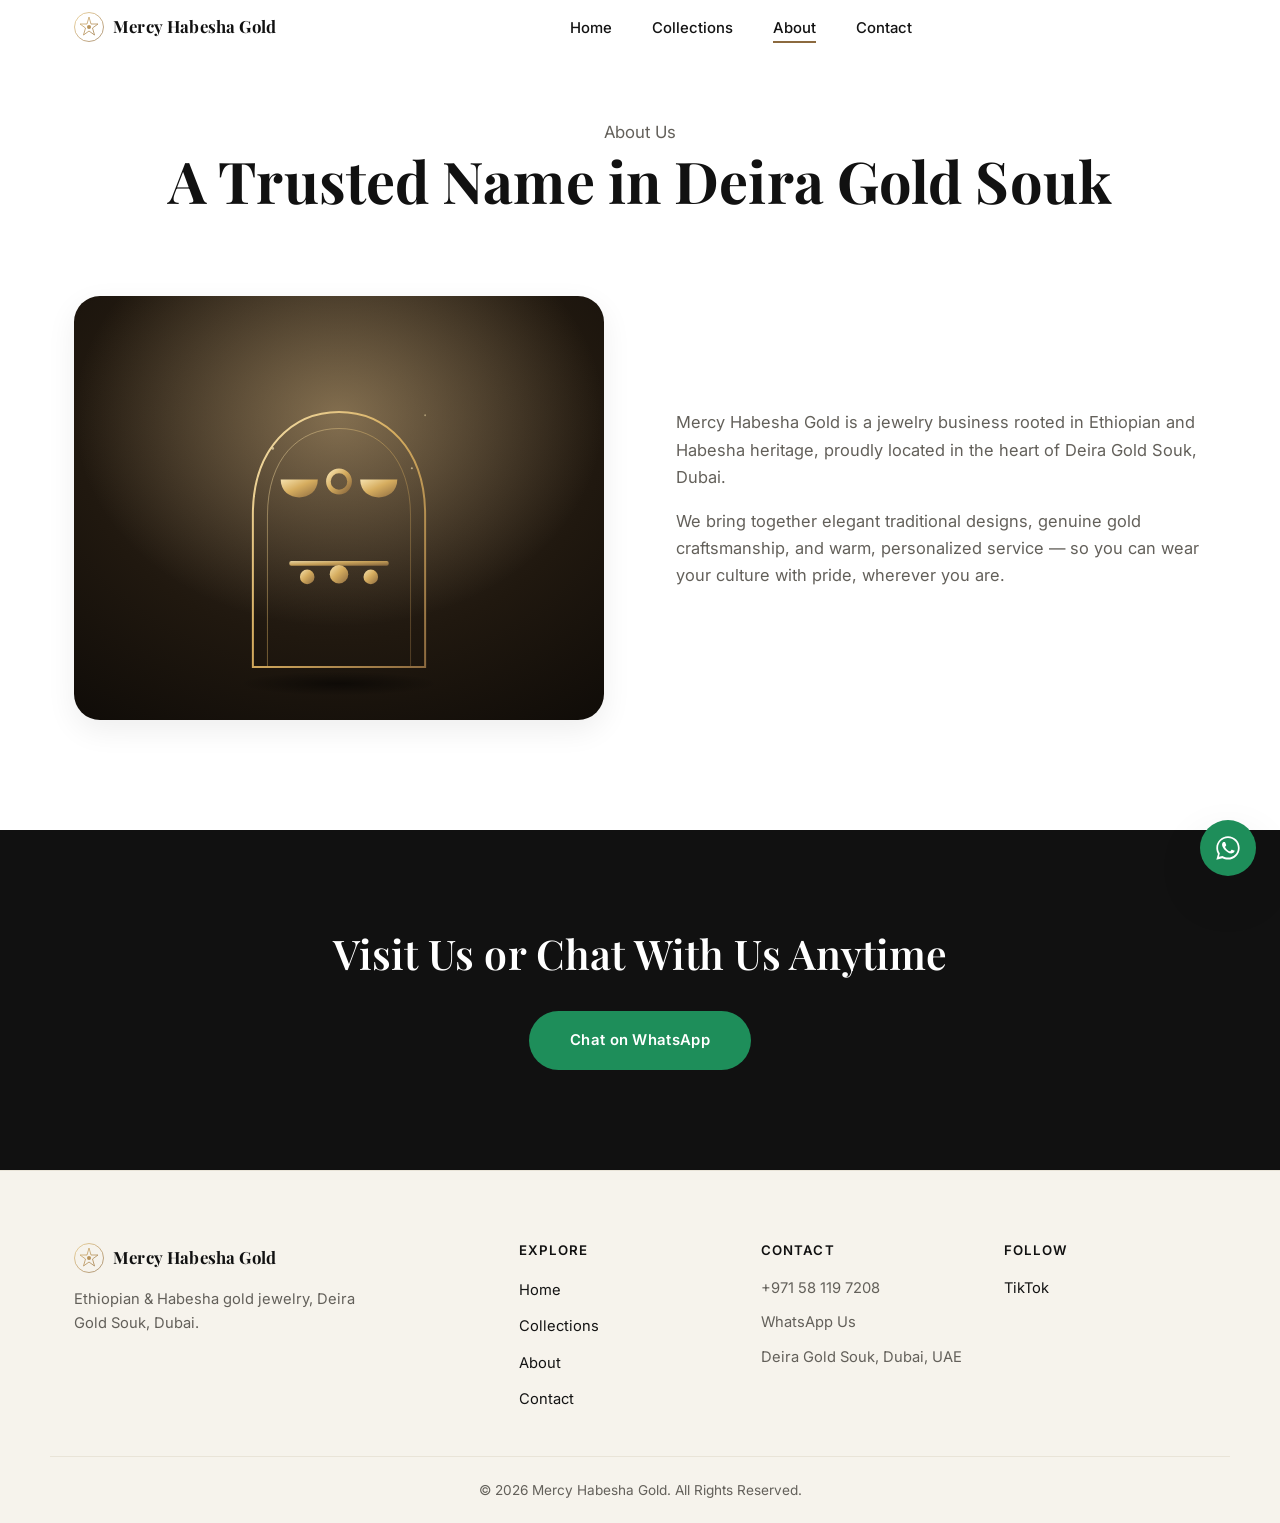
==== commit 349971a3: "Harden hero click-through, tighten WhatsApp/social links, a11y polish Reinforced the hero's z-index/" ====
--- a/about.html
+++ b/about.html
@@ -63,7 +63,7 @@
   <section class="cta-band">
     <div class="container reveal">
       <h2>Visit Us or Chat With Us Anytime</h2>
-      <a class="btn btn-whatsapp" href="https://wa.me/971581197208?text=Hello%2C%20I%27d%20like%20to%20know%20more%20about%20Mercy%20Habesha%20Gold." target="_blank" rel="noopener">Chat on WhatsApp</a>
+      <a class="btn btn-whatsapp" href="https://wa.me/971581197208" target="_blank" rel="noopener noreferrer">Chat on WhatsApp</a>
     </div>
   </section>
 
@@ -92,16 +92,14 @@
     <div class="footer-contact">
       <h4>Contact</h4>
       <p><a href="tel:+971581197208">+971 58 119 7208</a></p>
-      <p><a href="https://wa.me/971581197208" target="_blank" rel="noopener">WhatsApp Us</a></p>
+      <p><a href="https://wa.me/971581197208" target="_blank" rel="noopener noreferrer">WhatsApp Us</a></p>
       <p>Deira Gold Souk, Dubai, UAE</p>
     </div>
 
     <div class="footer-social">
       <h4>Follow</h4>
       <div class="social-links">
-        <a href="#" aria-label="Instagram">Instagram</a>
-        <a href="https://www.tiktok.com/@mercygold7601?_r=1&amp;_t=ZS-981jJMYMKW8" target="_blank" rel="noopener" aria-label="TikTok">TikTok</a>
-        <a href="#" aria-label="Facebook">Facebook</a>
+        <a href="https://www.tiktok.com/@mercygold7601?_r=1&amp;_t=ZS-981jJMYMKW8" target="_blank" rel="noopener noreferrer" aria-label="Mercy Habesha Gold on TikTok">TikTok</a>
       </div>
     </div>
   </div>
@@ -111,7 +109,7 @@
   </div>
 </footer>
 
-<a class="whatsapp-fab" href="https://wa.me/971581197208" target="_blank" rel="noopener" aria-label="Chat on WhatsApp">
+<a class="whatsapp-fab" href="https://wa.me/971581197208" target="_blank" rel="noopener noreferrer" aria-label="Chat on WhatsApp">
   <svg viewBox="0 0 24 24" aria-hidden="true"><path fill="currentColor" d="M17.5 14.4c-.3-.1-1.7-.8-1.9-.9-.3-.1-.5-.1-.6.1-.2.3-.7.9-.9 1.1-.2.2-.3.2-.6.1-.3-.1-1.2-.4-2.3-1.4-.9-.8-1.4-1.7-1.6-2-.2-.3 0-.5.1-.6.1-.1.3-.3.4-.5.1-.2.2-.3.3-.5.1-.2 0-.4 0-.5 0-.1-.6-1.5-.8-2-.2-.5-.4-.5-.6-.5h-.5c-.2 0-.5.1-.7.3-.2.3-.9.9-.9 2.2s.9 2.6 1.1 2.8c.1.2 1.8 2.8 4.4 3.9.6.3 1.1.4 1.5.5.6.2 1.2.2 1.6.1.5-.1 1.7-.7 1.9-1.3.2-.6.2-1.1.2-1.2-.1-.2-.3-.2-.6-.4z"/><path fill="currentColor" d="M12 2C6.5 2 2 6.5 2 12c0 1.9.5 3.6 1.4 5.1L2 22l5.1-1.3c1.4.8 3.1 1.2 4.9 1.2 5.5 0 10-4.5 10-10S17.5 2 12 2zm0 18.2c-1.6 0-3.1-.4-4.4-1.2l-.3-.2-3.1.8.8-3-.2-.3c-.9-1.4-1.3-3-1.3-4.6C3.5 7.3 7.3 3.5 12 3.5S20.5 7.3 20.5 12 16.7 20.2 12 20.2z"/></svg>
 </a>
 
--- a/css/styles.css
+++ b/css/styles.css
@@ -31,7 +31,7 @@
 
 * { box-sizing: border-box; }
 html { scroll-behavior: smooth; }
-[id] { scroll-margin-top: 96px; }
+[id] { scroll-margin-top: 100px; }
 
 body {
   margin: 0;
@@ -41,6 +41,7 @@
   line-height: 1.65;
   -webkit-font-smoothing: antialiased;
 }
+body.menu-open { overflow: hidden; }
 
 img { max-width: 100%; display: block; height: auto; }
 a { color: inherit; text-decoration: none; }
@@ -77,6 +78,18 @@
   border-radius: var(--radius-sm);
 }
 .skip-link:focus { left: 16px; top: 16px; }
+
+/* ---------- Focus states ---------- */
+a:focus-visible,
+button:focus-visible {
+  outline: 2px solid var(--color-gold-deep);
+  outline-offset: 3px;
+  border-radius: var(--radius-sm);
+}
+.hero-content a:focus-visible,
+.whatsapp-fab:focus-visible {
+  outline-color: var(--color-gold-light);
+}
 
 /* ---------- Buttons ---------- */
 .btn {
@@ -213,7 +226,7 @@
 .whatsapp-fab svg { width: 28px; height: 28px; }
 
 /* ---------- Hero ---------- */
-.hero { padding: 20px 0 0; }
+.hero { position: relative; padding: 20px 0 0; }
 .hero-media {
   position: relative;
   border-radius: var(--radius-lg);
@@ -222,6 +235,8 @@
   box-shadow: var(--shadow-lift);
 }
 .hero-media img { width: 100%; height: 100%; object-fit: cover; position: absolute; inset: 0; }
+
+/* Decorative overlay — must never intercept clicks */
 .hero-media::after {
   content: "";
   position: absolute;
@@ -232,16 +247,19 @@
     linear-gradient(0deg, rgba(10, 8, 4, 0.85) 0%, rgba(10, 8, 4, 0.25) 45%, rgba(10, 8, 4, 0.05) 70%),
     linear-gradient(135deg, rgba(184, 147, 90, 0.28), rgba(17, 17, 17, 0) 55%);
 }
+
 .hero-content {
-  position: absolute;
-  inset: 0;
-  z-index: 2;
+  position: relative;
+  z-index: 10;
+  max-width: 620px;
+  margin: 0 auto;
   padding: 36px 24px;
   color: #fff;
   text-align: center;
   display: flex;
   flex-direction: column;
   justify-content: flex-end;
+  min-height: 65vh;
 }
 .hero-content .eyebrow {
   color: var(--color-gold-light);
@@ -259,13 +277,23 @@
   animation: heroFadeUp 0.7s ease forwards 0.4s;
 }
 .hero-actions {
-  display: flex;
-  gap: 16px;
-  flex-wrap: wrap;
+  position: relative;
+  z-index: 20;
+  display: grid;
+  grid-template-columns: 1fr;
+  gap: 14px;
   margin-top: 12px;
-  justify-content: center;
   opacity: 0;
   animation: heroFadeUp 0.7s ease forwards 0.55s;
+}
+.hero-actions .btn {
+  position: relative;
+  z-index: 30;
+  pointer-events: auto;
+  cursor: pointer;
+  width: 100%;
+  min-height: 54px;
+  padding: 0 30px;
 }
 
 @keyframes heroFadeUp {
@@ -276,8 +304,26 @@
 @media (min-width: 700px) {
   .hero { padding: 28px 0 0; }
   .hero-media { min-height: 0; aspect-ratio: 16 / 9; }
-  .hero-content { padding: 64px 72px; text-align: left; }
-  .hero-sub, .hero-actions { margin-left: 0; justify-content: flex-start; }
+  .hero-content {
+    max-width: 620px;
+    margin: 0;
+    padding: 0 72px;
+    text-align: left;
+    justify-content: center;
+    min-height: 0;
+    position: absolute;
+    top: 0;
+    bottom: 0;
+    left: 0;
+  }
+  .hero-sub { margin-left: 0; }
+  .hero-actions {
+    grid-template-columns: none;
+    display: flex;
+    flex-wrap: wrap;
+    justify-content: flex-start;
+  }
+  .hero-actions .btn { width: auto; }
 }
 
 @media (prefers-reduced-motion: reduce) {
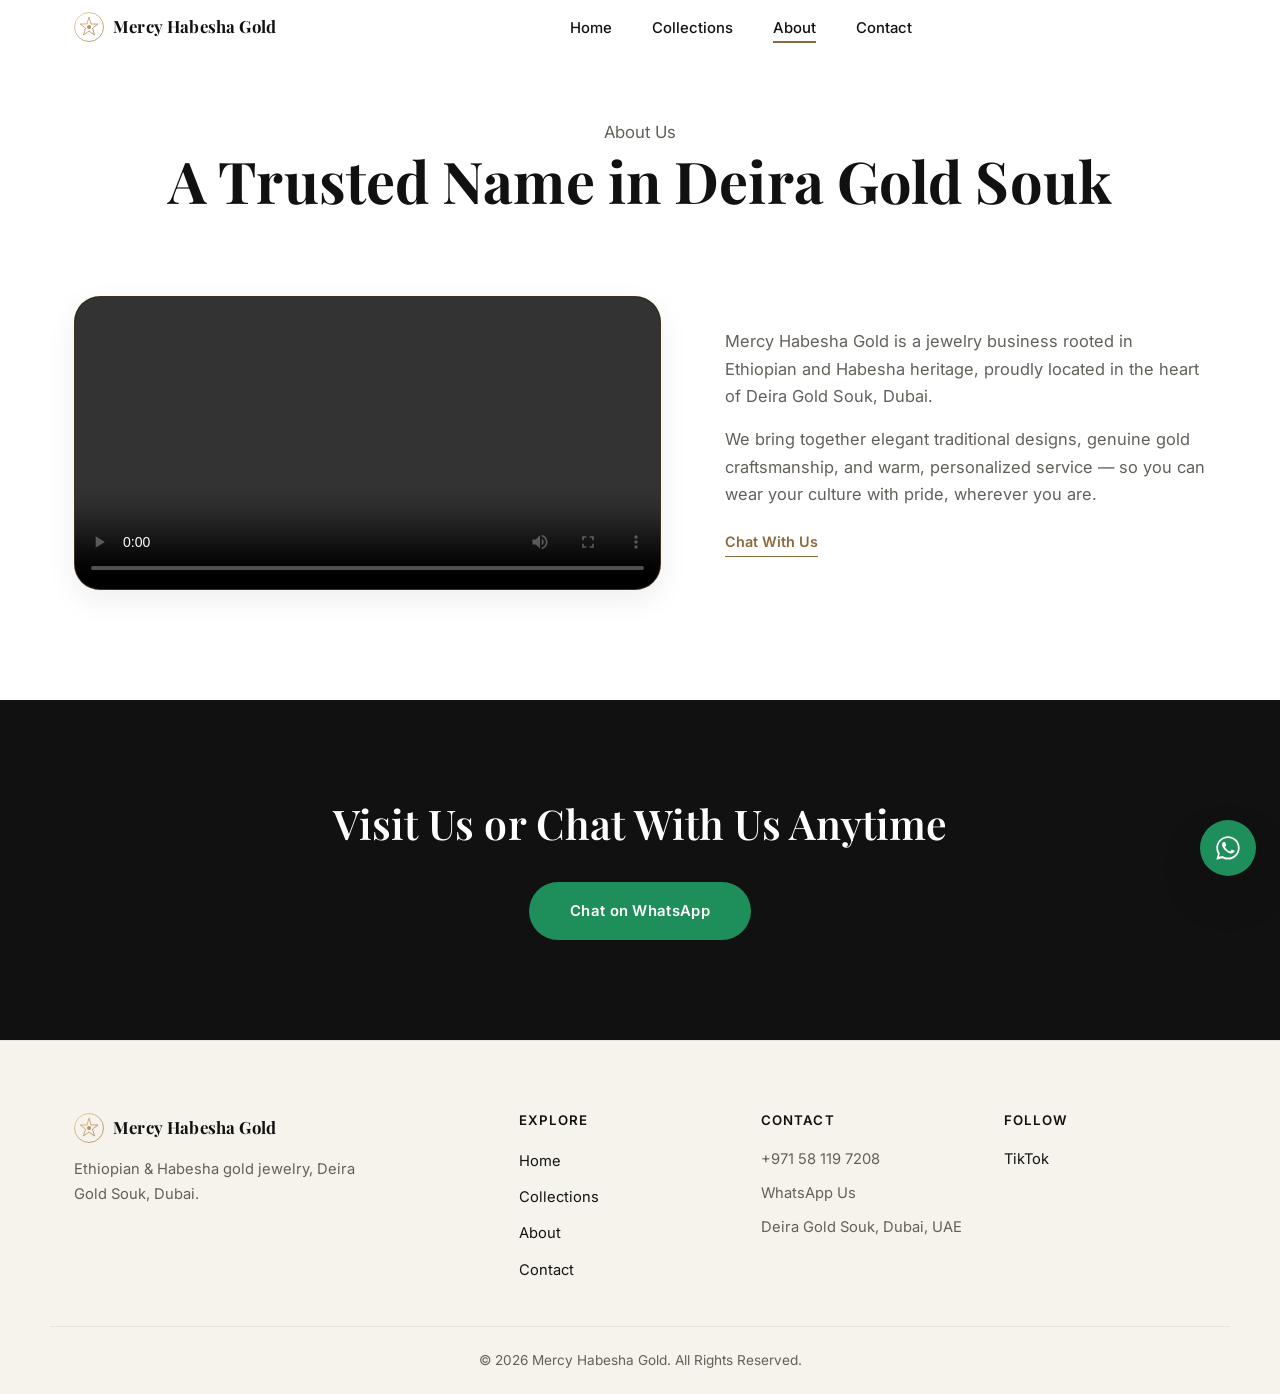
==== commit f95c2788: "Add the brand-story video to the About section Renamed the uploaded video (images/mercy about.mp4 ->" ====
--- a/about.html
+++ b/about.html
@@ -52,10 +52,16 @@
 
   <section class="section" style="padding-top: 20px;">
     <div class="container split-block reveal">
-      <div class="split-image"><img src="images/about.svg" alt="Mercy Habesha Gold store display in Deira Gold Souk" loading="lazy" width="700" height="560"></div>
+      <div class="about-video-wrapper">
+        <video class="about-video" controls playsinline preload="metadata" aria-label="Mercy Habesha Gold brand story video">
+          <source src="images/mercy-about.mp4" type="video/mp4">
+          Your browser does not support the video tag.
+        </video>
+      </div>
       <div class="split-copy">
         <p>Mercy Habesha Gold is a jewelry business rooted in Ethiopian and Habesha heritage, proudly located in the heart of Deira Gold Souk, Dubai.</p>
         <p>We bring together elegant traditional designs, genuine gold craftsmanship, and warm, personalized service — so you can wear your culture with pride, wherever you are.</p>
+        <a class="card-link" href="https://wa.me/971581197208" target="_blank" rel="noopener noreferrer">Chat With Us</a>
       </div>
     </div>
   </section>
--- a/css/styles.css
+++ b/css/styles.css
@@ -224,6 +224,8 @@
 }
 .whatsapp-fab:hover { transform: scale(1.08); }
 .whatsapp-fab svg { width: 28px; height: 28px; }
+/* Step aside while the brand-story video is in view so it never sits over the native controls */
+.whatsapp-fab.is-hidden { opacity: 0; pointer-events: none; }
 
 /* ---------- Hero ---------- */
 .hero { position: relative; padding: 20px 0 0; }
@@ -403,14 +405,33 @@
 /* ---------- Two-column blocks (About) ---------- */
 .split-block {
   display: grid;
-  grid-template-columns: 1fr 1fr;
-  gap: 72px;
+  grid-template-columns: minmax(0, 1.1fr) minmax(320px, 0.9fr);
+  gap: 64px;
   align-items: center;
 }
 .split-block.reverse .split-image { order: 2; }
 .split-block.reverse .split-copy { order: 1; }
 .split-image { border-radius: var(--radius-lg); overflow: hidden; box-shadow: var(--shadow-soft); }
 .split-copy p { font-size: 1.03rem; }
+.split-copy .card-link { margin-top: 6px; }
+
+/* Premium brand-story video (About page) */
+.about-video-wrapper {
+  position: relative;
+  overflow: hidden;
+  border-radius: var(--radius-lg);
+  border: 1px solid rgba(184, 147, 90, 0.35);
+  box-shadow: var(--shadow-soft);
+  background: #000;
+  max-width: 650px;
+}
+.about-video {
+  display: block;
+  width: 100%;
+  height: auto;
+  max-height: 620px;
+  object-fit: cover;
+}
 
 /* ---------- Collection rows (Collections page) ---------- */
 .collection-row {
@@ -543,6 +564,7 @@
     grid-template-columns: 1fr;
     gap: 32px;
   }
+  .about-video-wrapper { max-width: 100%; border-radius: 22px; }
   .collection-row:not(:last-child) { margin-bottom: 56px; }
   .split-block.reverse .split-image,
   .split-block.reverse .split-copy,
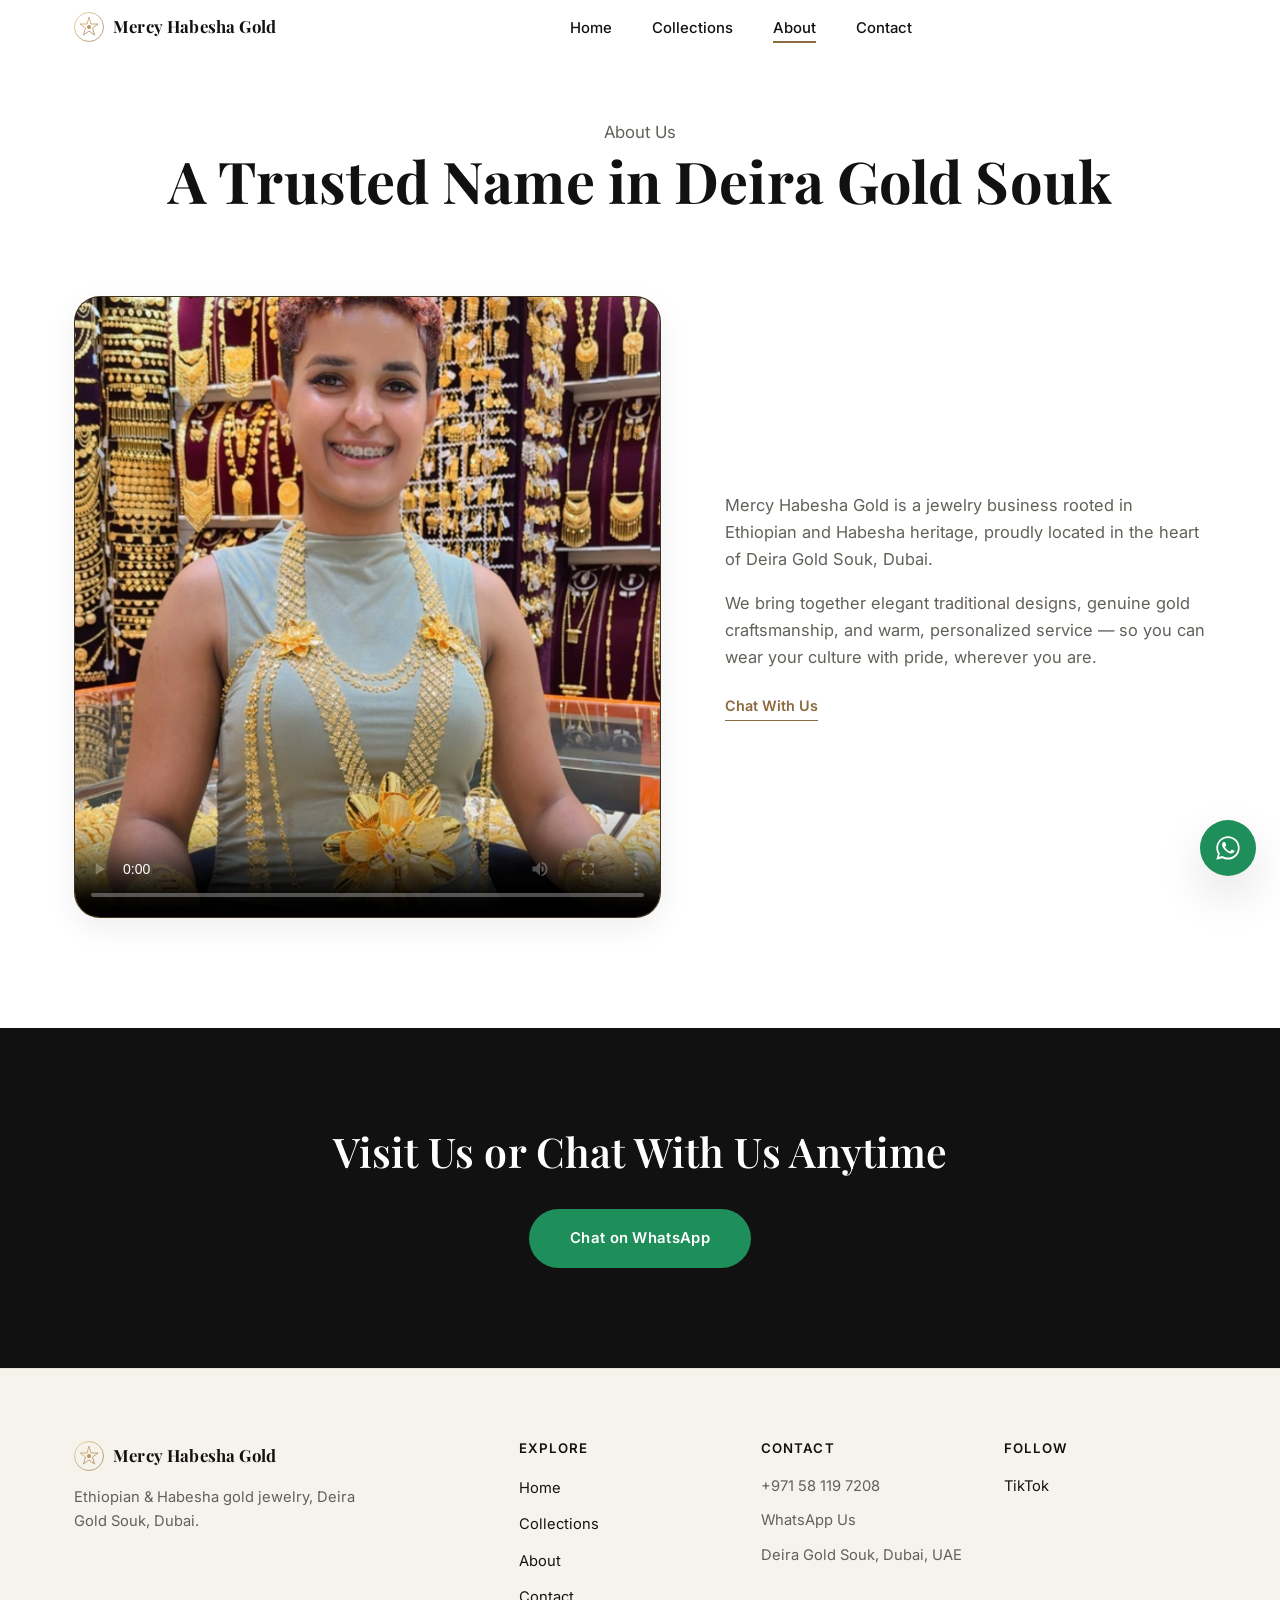
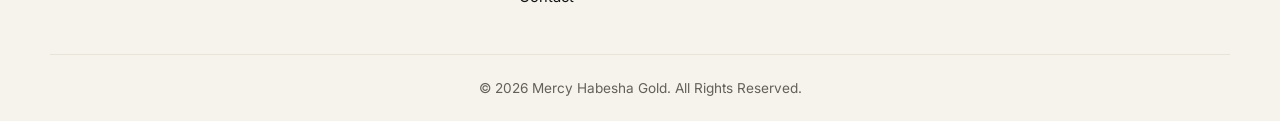
==== commit 8dc5d2c3: "Wire in the real hero and About media, remove now-unused placeholders The 4 files (mercyhome.jpg, me" ====
--- a/about.html
+++ b/about.html
@@ -50,18 +50,18 @@
     </div>
   </section>
 
-  <section class="section" style="padding-top: 20px;">
+  <section class="section" id="about" style="padding-top: 20px;">
     <div class="container split-block reveal">
-      <div class="about-video-wrapper">
-        <video class="about-video" controls playsinline preload="metadata" aria-label="Mercy Habesha Gold brand story video">
-          <source src="images/mercy-about.mp4" type="video/mp4">
+      <div class="about-media">
+        <video class="about-video" controls playsinline preload="metadata" poster="images/mercy-about.jpg" aria-label="Mercy Habesha Gold brand story video">
+          <source src="images/mercyhab.mp4" type="video/mp4">
           Your browser does not support the video tag.
         </video>
       </div>
       <div class="split-copy">
         <p>Mercy Habesha Gold is a jewelry business rooted in Ethiopian and Habesha heritage, proudly located in the heart of Deira Gold Souk, Dubai.</p>
         <p>We bring together elegant traditional designs, genuine gold craftsmanship, and warm, personalized service — so you can wear your culture with pride, wherever you are.</p>
-        <a class="card-link" href="https://wa.me/971581197208" target="_blank" rel="noopener noreferrer">Chat With Us</a>
+        <a class="about-cta" href="https://wa.me/971581197208" target="_blank" rel="noopener noreferrer">Chat With Us</a>
       </div>
     </div>
   </section>
--- a/css/styles.css
+++ b/css/styles.css
@@ -236,7 +236,15 @@
   min-height: 65vh;
   box-shadow: var(--shadow-lift);
 }
-.hero-media img { width: 100%; height: 100%; object-fit: cover; position: absolute; inset: 0; }
+.hero-media img,
+.hero-media video {
+  width: 100%;
+  height: 100%;
+  object-fit: cover;
+  position: absolute;
+  inset: 0;
+  pointer-events: none;
+}
 
 /* Decorative overlay — must never intercept clicks */
 .hero-media::after {
@@ -364,7 +372,8 @@
 .card-body h3 { margin-bottom: 8px; }
 .card-body p { font-size: 0.95rem; margin-bottom: 16px; }
 
-.card-link {
+.card-link,
+.about-cta {
   display: inline-block;
   font-weight: 600;
   font-size: 0.9rem;
@@ -372,7 +381,8 @@
   border-bottom: 1px solid var(--color-gold-deep);
   padding-bottom: 2px;
 }
-.card-link:hover { color: var(--color-black); border-color: var(--color-black); }
+.card-link:hover,
+.about-cta:hover { color: var(--color-black); border-color: var(--color-black); }
 
 .section-cta { text-align: center; margin-top: 56px; }
 
@@ -413,10 +423,10 @@
 .split-block.reverse .split-copy { order: 1; }
 .split-image { border-radius: var(--radius-lg); overflow: hidden; box-shadow: var(--shadow-soft); }
 .split-copy p { font-size: 1.03rem; }
-.split-copy .card-link { margin-top: 6px; }
+.split-copy .about-cta { margin-top: 6px; }
 
 /* Premium brand-story video (About page) */
-.about-video-wrapper {
+.about-media {
   position: relative;
   overflow: hidden;
   border-radius: var(--radius-lg);
@@ -564,7 +574,7 @@
     grid-template-columns: 1fr;
     gap: 32px;
   }
-  .about-video-wrapper { max-width: 100%; border-radius: 22px; }
+  .about-media { max-width: 100%; border-radius: 22px; }
   .collection-row:not(:last-child) { margin-bottom: 56px; }
   .split-block.reverse .split-image,
   .split-block.reverse .split-copy,
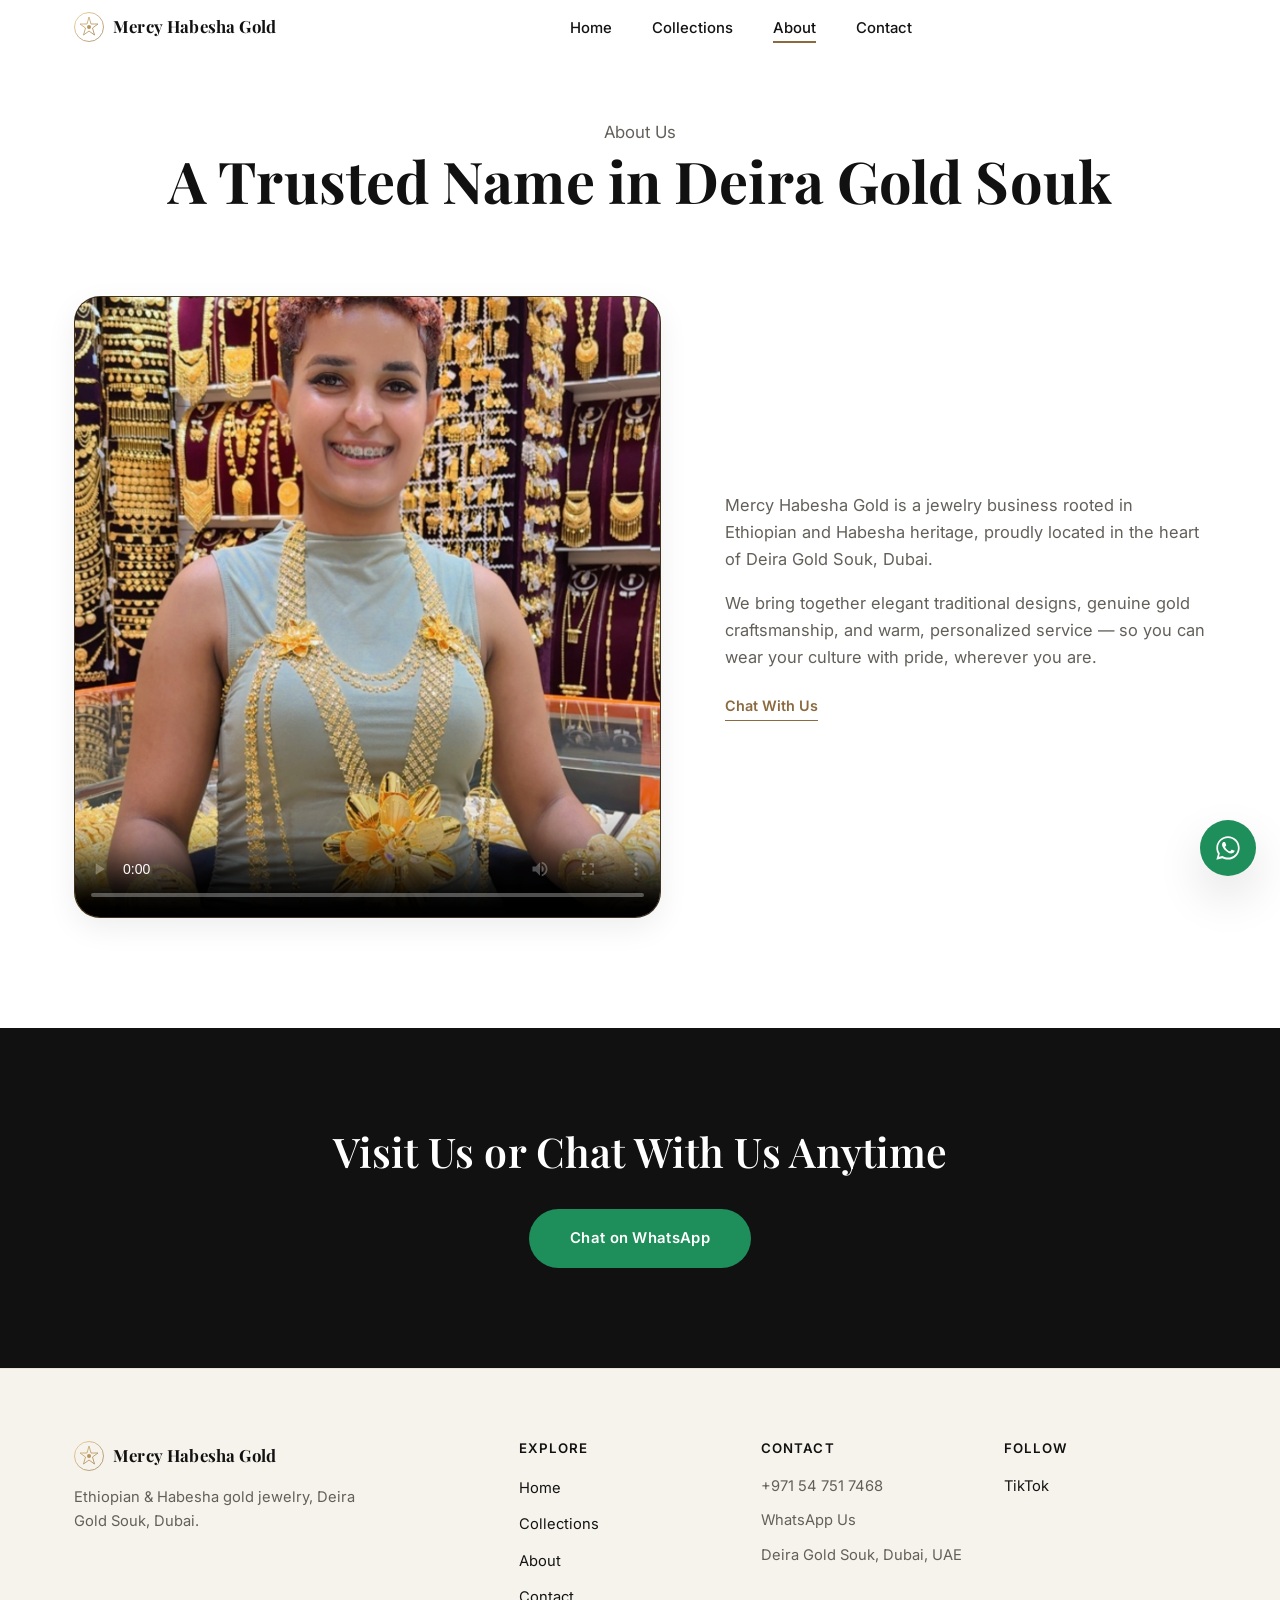
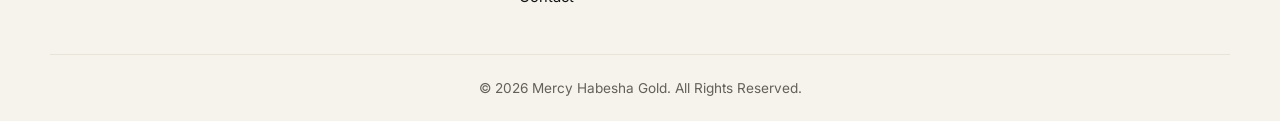
==== commit b5855347: "Update WhatsApp number to +971 54 751 7468 everywhere Replaced every occurrence of the old number (+" ====
--- a/about.html
+++ b/about.html
@@ -61,7 +61,7 @@
       <div class="split-copy">
         <p>Mercy Habesha Gold is a jewelry business rooted in Ethiopian and Habesha heritage, proudly located in the heart of Deira Gold Souk, Dubai.</p>
         <p>We bring together elegant traditional designs, genuine gold craftsmanship, and warm, personalized service — so you can wear your culture with pride, wherever you are.</p>
-        <a class="about-cta" href="https://wa.me/971581197208" target="_blank" rel="noopener noreferrer">Chat With Us</a>
+        <a class="about-cta" href="https://wa.me/971547517468" target="_blank" rel="noopener noreferrer">Chat With Us</a>
       </div>
     </div>
   </section>
@@ -69,7 +69,7 @@
   <section class="cta-band">
     <div class="container reveal">
       <h2>Visit Us or Chat With Us Anytime</h2>
-      <a class="btn btn-whatsapp" href="https://wa.me/971581197208" target="_blank" rel="noopener noreferrer">Chat on WhatsApp</a>
+      <a class="btn btn-whatsapp" href="https://wa.me/971547517468" target="_blank" rel="noopener noreferrer">Chat on WhatsApp</a>
     </div>
   </section>
 
@@ -97,8 +97,8 @@
 
     <div class="footer-contact">
       <h4>Contact</h4>
-      <p><a href="tel:+971581197208">+971 58 119 7208</a></p>
-      <p><a href="https://wa.me/971581197208" target="_blank" rel="noopener noreferrer">WhatsApp Us</a></p>
+      <p><a href="tel:+971547517468">+971 54 751 7468</a></p>
+      <p><a href="https://wa.me/971547517468" target="_blank" rel="noopener noreferrer">WhatsApp Us</a></p>
       <p>Deira Gold Souk, Dubai, UAE</p>
     </div>
 
@@ -115,7 +115,7 @@
   </div>
 </footer>
 
-<a class="whatsapp-fab" href="https://wa.me/971581197208" target="_blank" rel="noopener noreferrer" aria-label="Chat on WhatsApp">
+<a class="whatsapp-fab" href="https://wa.me/971547517468" target="_blank" rel="noopener noreferrer" aria-label="Chat on WhatsApp">
   <svg viewBox="0 0 24 24" aria-hidden="true"><path fill="currentColor" d="M17.5 14.4c-.3-.1-1.7-.8-1.9-.9-.3-.1-.5-.1-.6.1-.2.3-.7.9-.9 1.1-.2.2-.3.2-.6.1-.3-.1-1.2-.4-2.3-1.4-.9-.8-1.4-1.7-1.6-2-.2-.3 0-.5.1-.6.1-.1.3-.3.4-.5.1-.2.2-.3.3-.5.1-.2 0-.4 0-.5 0-.1-.6-1.5-.8-2-.2-.5-.4-.5-.6-.5h-.5c-.2 0-.5.1-.7.3-.2.3-.9.9-.9 2.2s.9 2.6 1.1 2.8c.1.2 1.8 2.8 4.4 3.9.6.3 1.1.4 1.5.5.6.2 1.2.2 1.6.1.5-.1 1.7-.7 1.9-1.3.2-.6.2-1.1.2-1.2-.1-.2-.3-.2-.6-.4z"/><path fill="currentColor" d="M12 2C6.5 2 2 6.5 2 12c0 1.9.5 3.6 1.4 5.1L2 22l5.1-1.3c1.4.8 3.1 1.2 4.9 1.2 5.5 0 10-4.5 10-10S17.5 2 12 2zm0 18.2c-1.6 0-3.1-.4-4.4-1.2l-.3-.2-3.1.8.8-3-.2-.3c-.9-1.4-1.3-3-1.3-4.6C3.5 7.3 7.3 3.5 12 3.5S20.5 7.3 20.5 12 16.7 20.2 12 20.2z"/></svg>
 </a>
 
